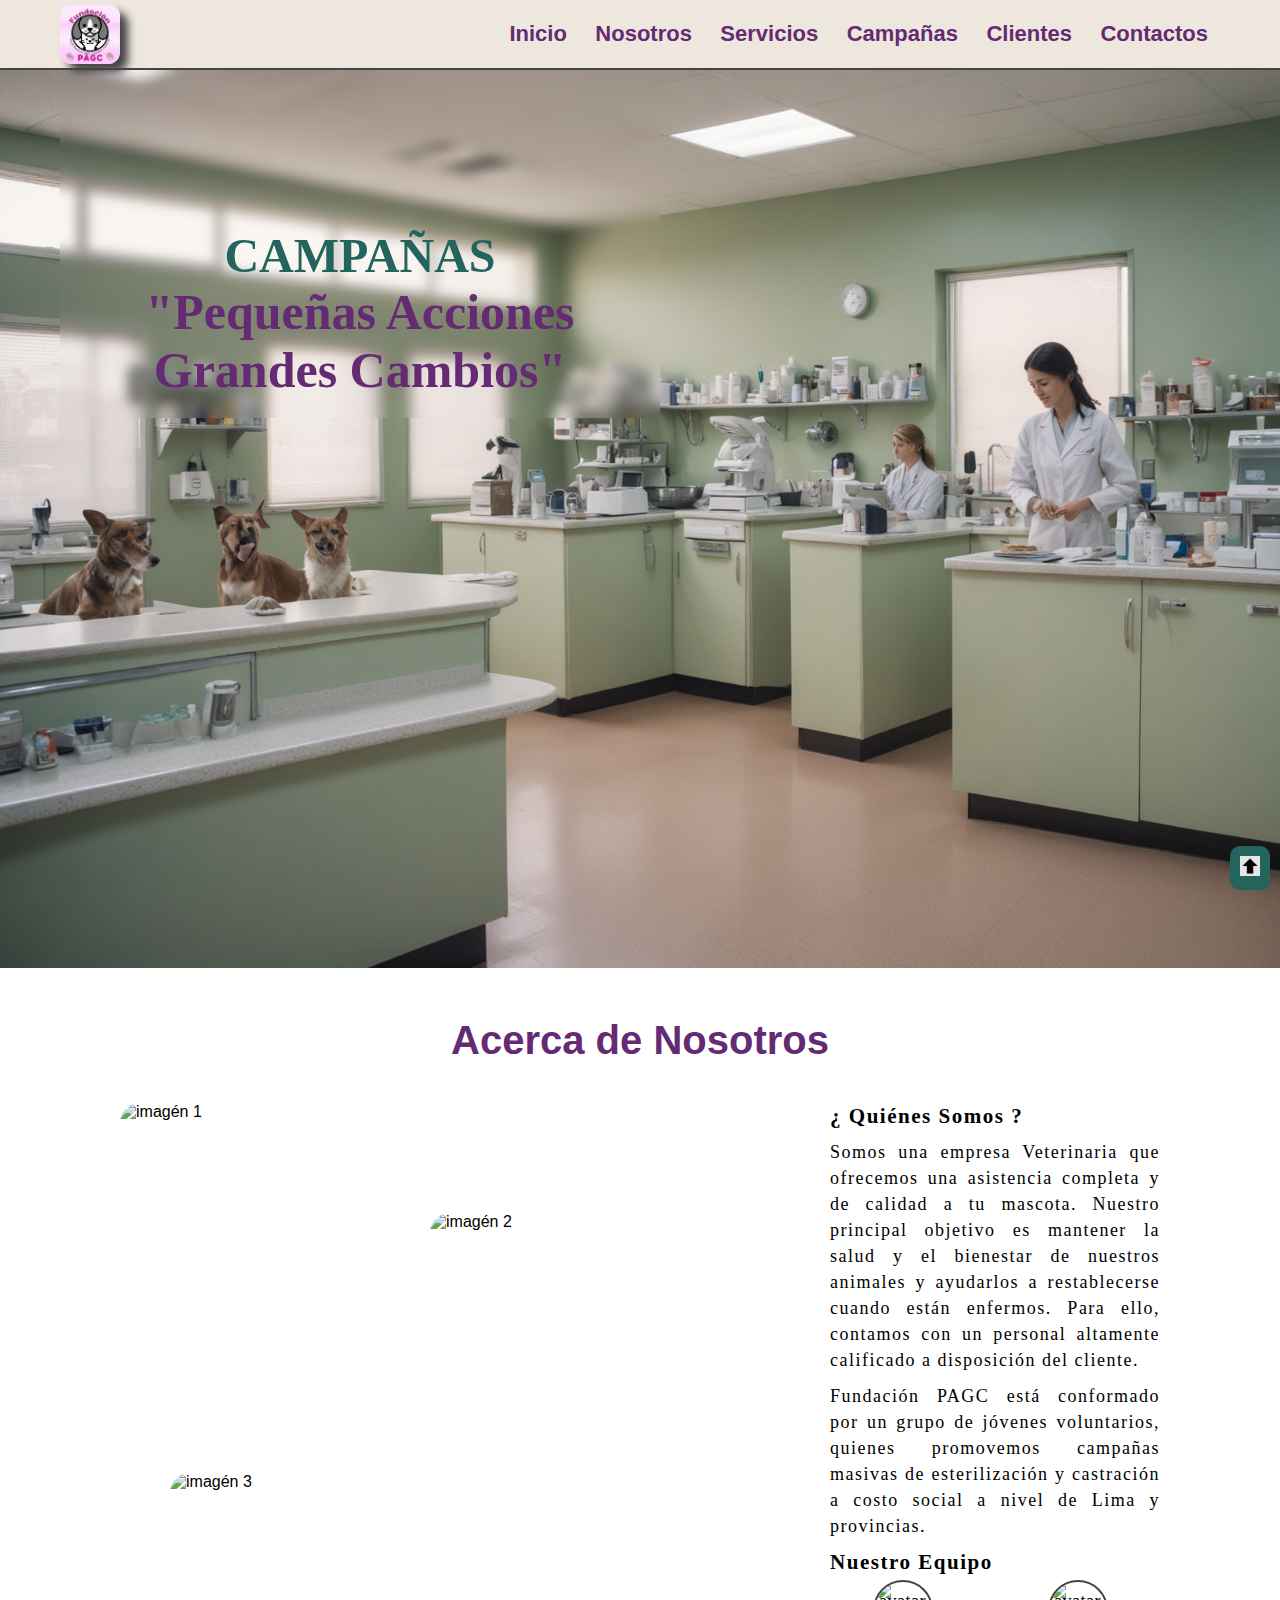
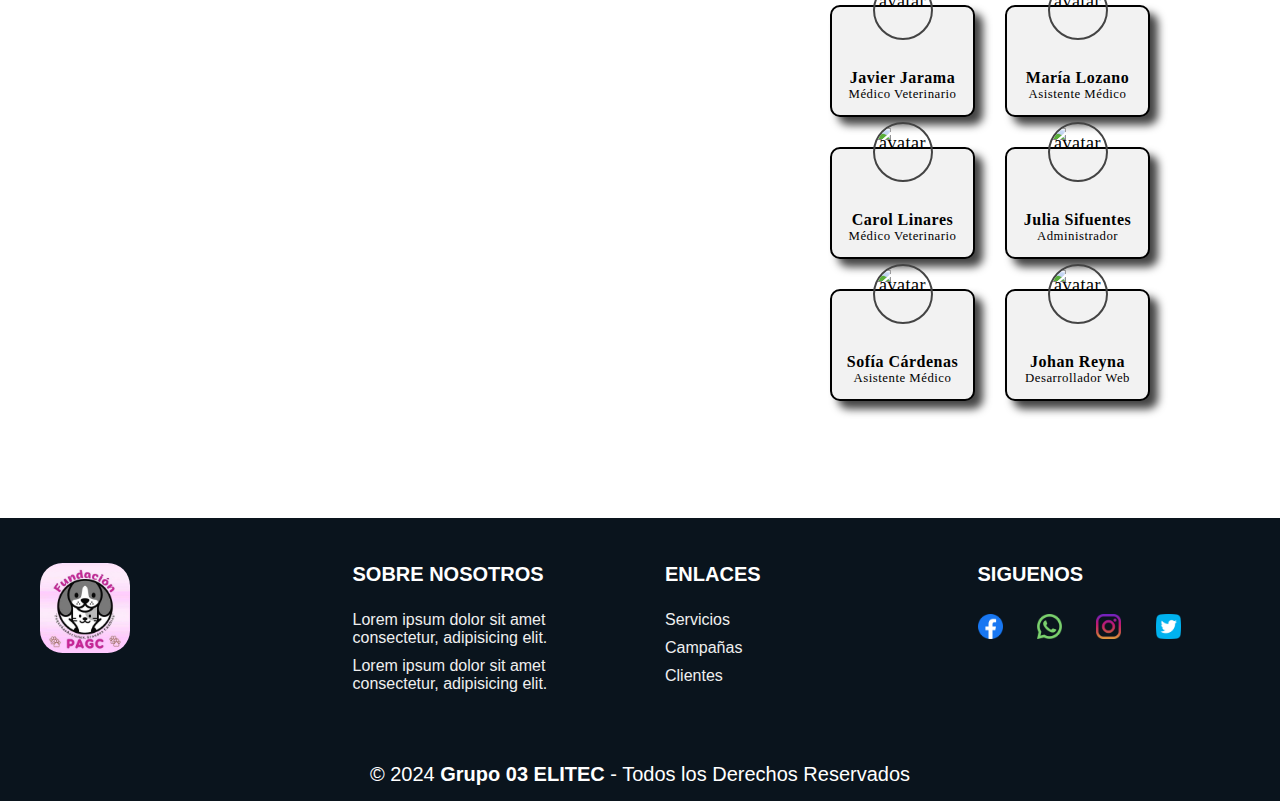
==== pages/campañas.html @ 524ab8da "adición de páginas y sonido" ====
<!DOCTYPE html>
<html lang="es">
<head>
    <meta charset="UTF-8">
    <meta name="viewport" content="width=device-width, initial-scale=1.0">
    <title>WebSite PAGC</title>
    <link rel="website icon" href="../img/logo.jpg" type="jpg">
    <link rel="stylesheet" href="../css/estilos.css">
</head>
<body class="background_Campanias">
    <!-- Header  -->
    <header>
        <!-- Barra de Navegación  -->
        <nav>
            <!-- Logo de la Empresa  -->
            <img class="logo" src="../img/logo.jpg" width="60px" height="60px" alt="Logo">
            <!-- Menú de Navegación  -->
            <div class="menuNavegación">
                <a href="../index.html" class="play-sound">Inicio</a>
                <a href="/pages/nosotros.html" class="play-sound">Nosotros</a>
                <a href="/pages/servicios.html" class="play-sound">Servicios</a>
                <a href="#" class="play-sound">Campañas</a>
                <a href="/pages/clientes.html" class="play-sound">Clientes</a>
                <a href="/pages/contactos.html" class="play-sound">Contactos</a>
            </div>
        </nav>
        <!-- Banner  -->
        <section class="textos_header">
            <h2>CAMPAÑAS</h2>
            <h1>"Pequeñas Acciones</h1>
            <h1>Grandes Cambios"</h1>
        </section>
    </header>
    <!-- Contenedor Principal  -->
    <main>
        <!-- Nosotros -->
        <section class="contenedorNosotros" id="nosotros">
            <h1 class="titulo">Acerca de Nosotros</h1>
            <div class="contenedor-nosotros">
                <div class="img">
                    <img src="img/img1.jpg" alt="imagén 1" class="img1">
                    <img src="img/img2.jpg" alt="imagén 2" class="img2">
                    <img src="img/img3.jpg" alt="imagén 3" class="img3">
                </div>
                <div class="contenido-textos">
                    <h3>¿ Quiénes Somos ?</h3>
                    <p>Somos una empresa Veterinaria que ofrecemos una asistencia completa y de calidad a tu mascota. 
                    Nuestro principal objetivo es mantener la salud y el bienestar de nuestros animales y ayudarlos a 
                    restablecerse cuando están enfermos. Para ello, contamos con un personal altamente calificado a 
                    disposición del cliente.</p>
                    <p>Fundación PAGC está conformado por un grupo de jóvenes voluntarios, quienes promovemos campañas 
                    masivas de esterilización y castración a costo social a nivel de Lima y provincias.</p>
                    <h3>Nuestro Equipo</h3>
                    <section class="card">
                        <div class="avatar">
                            <img src="img/eqp1.png" alt="avatar">
                            <h5>Javier Jarama</h5>
                            <p>Médico Veterinario</p>
                        </div>
                        <div class="avatar">
                            <img src="img/eqp2.png" alt="avatar">
                            <h5>María Lozano</h5>
                            <p>Asistente Médico</p>
                        </div>
                        <div class="avatar">
                            <img src="img/eqp3.png" alt="avatar" >
                            <h5>Carol Linares</h5>
                            <p>Médico Veterinario</p>
                        </div>
                        <div class="avatar">
                            <img src="img/eqp4.png" alt="avatar">
                            <h5>Julia Sifuentes</h5>
                            <p>Administrador</p>
                        </div>
                        <div class="avatar">
                            <img src="img/eqp5.png" alt="avatar">
                            <h5>Sofía Cárdenas</h5>
                            <p>Asistente Médico</p>
                        </div>
                        <div class="avatar">
                            <img src="img/eqp1.png" alt="avatar">
                            <h5>Johan Reyna</h5>
                            <p>Desarrollador Web</p>
                        </div>
                    </section>
                </div>
            </div>
        </section>

    </main>

    <!-- Botán Ir Arriba -->
    <a href="#" class="irArriba play-sound">
        <img src="../img/top.png" alt="">
    </a>

    <!-- Footer -->
    <footer class="footer">
        <div class="grupo-1">
            <div class="box">
                <figure>
                    <a href="#">
                        <img src="/img/logo.jpg" alt="logo">
                    </a>
                </figure>
            </div>
            <div class="box">
                <h2>SOBRE NOSOTROS</h2>
                <p>Lorem ipsum dolor sit amet consectetur, adipisicing elit.</p>
                <p>Lorem ipsum dolor sit amet consectetur, adipisicing elit.</p>
            </div>
            <div class="box">
                <h2>ENLACES</h2>
                <p>Servicios</p>
                <p>Campañas</p>
                <p>Clientes</p>
            </div>
            <div class="box">
                <h2>SIGUENOS</h2>
                <div class="redesSociales">
                    <a href="#"><img src="/img/facebook.png" alt="logo facebook"></a>
                    <a href="#"><img src="/img/whatsapp.png" alt="logo whatsapp"></a>
                    <a href="#"><img src="/img/instagram.png" alt=""></a>
                    <a href="#"><img src="/img/twitter.png" alt=""></a>
                </div>
            </div>
        </div>
        <div class="grupo-2">
            <small>&copy; 2024 <b>Grupo 03 ELITEC</b> - Todos los Derechos Reservados</small>
        </div>
    </footer>

    <!-- Sonido cuando se hace click -->
    <audio class="audio" src="/sound/Click.mp3" preload="auto"></audio>

    <script src="/js/script.js"></script>

</body>
</html>
---- css/estilos.css ----
/* Configuración Global de Colores */
:root {
    --colorBackground: #eee7dd;
    --colorMarca: #bc4e9c;
    --colorPrimario: #23655c ;
    --colorSecundario: #642a73;
    --colorTitulo: #642a73;
    --colorNegro: #000;
    --colorFooter:  #0a141d;
    --colorBlanco: #fff;
    --colorAcento: #f2f2f2;
    --colorBordes: #444;
}

/* Reseteo de Estilos */
* {
    margin: 0;
    padding: 0;
    box-sizing: border-box;
}

/* Comportamiento del scroll */
html {
 scroll-behavior: smooth;   
}

/* Fuente (Tipo de Letra ) de la WebSite */
body {
    font-family: Verdana, Geneva, Tahoma, sans-serif;
}

/* Clase Título para todos los H1 */
.titulo {
    color: var(--colorTitulo);
    font-size: 40px;
    text-align: center;
    margin: 40px 40px;
}

/* Clase Ir hacia arriba de la Página Principal */
.irArriba {
    position: fixed;
    bottom: 10px;
    right: 10px;
    background-color: var(--colorPrimario);
    padding: 10px;
    border-radius: 10px;
}

.irArriba > img {
    width: 20px;
}

/* Botón con estilo Neon */
.botonNeon {
    width: 150px;
    height: 60px;
    margin: 30px 130px;
    font-size: 15px;
    padding: 10px 20px;
    border: none;
    border-radius: 10px;
    background: var(--colorPrimario);
    box-shadow: 0 0 5px var(--colorPrimario),
                0 0 25px var(--colorPrimario);
    transition: all 0.4s ease;
    cursor: pointer;
    color: var(--colorBlanco);
}

.botonNeon:hover {
    box-shadow: 0 0 5px var(--colorPrimario),
                0 0 25px var(--colorPrimario),
                0 0 50px var(--colorPrimario),
                0 0 100px var(--colorPrimario),
                0 0 200px var(--colorPrimario);
    transition: 2S ease;
    font-size: 17px;
}

/* Botón con estilo Secundario */
.botonSecundario {
    width: 150px;
    height: 60px;
    margin: 30px 30px;
    font-size: 15px;
    padding: 10px 20px;
    border: 2px solid var(--colorSecundario);
    border-radius: 10px;
    background: var(--colorBlanco);
    box-shadow: 0 0 5px var(--colorSecundario),
                0 0 25px var(--colorSecundario);
    transition: all 0.4s ease;
    cursor: pointer;
    color: var(--colorSecundario);
}

.botonSecundario:hover {
    box-shadow: 0 0 5px var(--colorSecundario),
                0 0 25px var(--colorSecundario),
                0 0 50px var(--colorSecundario),
                0 0 100px var(--colorSecundario),
                0 0 200px var(--colorSecundario);
    transition: 2S ease;
    font-size: 17px;
}

/* Header */
header {
    width: 100%;
    height: 100vh;
    height: 100dvh;
    /* background: var(--colorBackground); */
    /* background: -webkit-linear-gradient(to right, hsla(340,95%,50%,0.179),hsl(317, 45%, 52%,0.179)), url(../img/portada.jpg);
    background: linear-gradient(to right, hsla(340,95%,50%,0.179),hsl(317, 45%, 52%,0.179)), url(../img/portada.jpg); */
    /* background: url(../img/portada.jpg) fixed; */
    /* background: transparent url(../img/portada.jpg);
    background-size: cover;
 */ }

.background_Inicio {
    height: 100vh;
    height: 100dvh;
    background: transparent url('../img/portada.jpg');
    background-size: cover;
    background-repeat: no-repeat;
}

.background_Nosotros {
    height: 100vh;
    height: 100dvh;
    background: transparent url('../img/portada_2.jpg');
    background-size: cover;
    background-repeat: no-repeat;
}

.background_Servicios {
    height: 100vh;
    height: 100dvh;
    background: transparent url('../img/portada_3.jpg');
    background-size: cover;
    background-repeat: no-repeat;
}

.background_Campanias {
    height: 100vh;
    height: 100dvh;
    background: transparent url('../img/portada_4.jpg');
    background-size: cover;
    background-repeat: no-repeat;
}

.background_Clientes {
    height: 100vh;
    height: 100dvh;
    background: transparent url('../img/portada_5.jpg');
    background-size: cover;
    background-repeat: no-repeat;
}

.background_Contactos {
    height: 100vh;
    height: 100dvh;
    background: transparent url('../img/portada_6.jpg');
    background-size: cover;
    background-repeat: no-repeat;
}

/* header > .headerInicio {
    background: transparent url(/img/portada.jpg);
    background-size: cover;
}

header > .headerNosotros {
    background: transparent url(/img/portada_2.jpg);
    background-size: cover;
 }
 */
header nav {
    display: flex;
    margin-top: -68px;
    background: var(--colorBackground);
    width: 100%;
    height: 70px;
    align-items: center;
    justify-content: space-between;
    padding: 0 60px 0 0;
    position: fixed;
    z-index: 100;
    border-bottom: 2px solid var(--colorBordes);
}

header nav .logo {
    margin-left: 60px;
    border-radius: 20%;
    box-shadow: 8px 8px 8px var(--colorBordes);
    cursor: pointer;
    transition: all 500ms ease;
}

header nav .logo:hover {
    transform: scale(1.1);
}

header nav .menuNavegación {
    justify-content: center;
    align-items: center;
}

header nav .menuNavegación > a {
    color: var(--colorSecundario);
    font-weight: bold;
    text-decoration: none;
    font-size: 22px;
    margin: 12px;
}

header nav .menuNavegación > a:hover {
    text-decoration: underline;
    transition: 1S ease;
    color: var(--colorPrimario);
}

header .textos_header {
    position: relative;
    display: flex;
    flex-direction: column;
    height: 350px;
    width: 600px;
    margin-top: 68px;
    margin-left: 60px;
    padding: 160px 10px;
    text-align: center;
    backdrop-filter: blur(6px);
    border: none;
    animation: EntrarDesdeIzquierda 1.5s ease;
}

@keyframes EntrarDesdeIzquierda{
    from {
        transform: translateX(-200%);
    }
    to {
        transform: translateX(0);
    }
}

header .textos_header h1 {
    font-family: Verdana;
    font-size: 50px;
    color:var(--colorSecundario);
    font-weight: bold;
}

header .textos_header h2 {
    font-family: Geneva;
    font-size: 48px;
    color: var(--colorPrimario);
    font-weight: bold;
}

header .textos_header .botones {
    display: flex;
    position: absolute;
    margin-top: 200px;
    margin-left: -85px;
}

/* Nosotros - Acerca de Nosotros */
main .contenedorNosotros {
    padding: 10px 120px;
    width: auto;
    height: 1150px;
    margin: auto;
    background: var(--colorBlanco);   
}

.contenedor-nosotros {
    display: flex;
    height: 100%;
    justify-content: space-evenly;
    gap: 50px;
}

.contenedor-nosotros img {
    display: flex;
    height: 100%;
}

.contenedor-nosotros .img .img1 {
    width: 600px;
    height: 600px;
    border-radius: 20px;
    object-fit: cover;
}

.contenedor-nosotros .img .img2 {
    width: 350px;
    height: 410px;
    margin-top: -490px;
    margin-left: 310px;
    border-radius: 20px;
    object-fit: cover;
}

.contenedor-nosotros .img .img3 {
    width: 550px;
    height: 280px;
    margin-top: -150px;
    margin-left: 50px;
    border-radius: 20px;
    object-fit: cover;
}

.contenido-textos {
    font-family: Tahoma;
    font-size: 18px;
    text-align: justify;
    letter-spacing: 1.5px;
    line-height: 26px;
}

.contenido-textos p {
    margin: 10px 0px 10px 0;
}

.contenido-textos li{
    margin-left: 22px;
    margin-top: 10px;
}

/* Nosotros - Nuestro Equipo de Trabajo */
main .contenedorEquipo {
    padding: 10px 120px;
    width: auto;
    height: 840px;
    margin: auto;
    background: var(--colorBackground);   
}

.contenedor-equipo {
    display: flex;
    height: 100%;
    justify-content: space-evenly;
    gap: 50px;
}

.contenedor-equipo img {
    display: flex;
    height: 100%;
}

.contenedor-equipo .img .img1 {
    width: 600px;
    height: 600px;
    border-radius: 20px;
    object-fit: cover;
}

.contenedor-equipo .img .img2 {
    width: 350px;
    height: 410px;
    margin-top: -490px;
    margin-left: 310px;
    border-radius: 20px;
    object-fit: cover;
}

.contenedor-equipo .img .img3 {
    width: 550px;
    height: 280px;
    margin-top: -150px;
    margin-left: 50px;
    border-radius: 20px;
    object-fit: cover;
}
.contenido-textos .card {
    display: flex;
    margin-top: 30px;
    align-content: center;
    flex-wrap: wrap;
    gap: 30px; 
}

.contenido-textos .card .avatar {
    background-color: var(--colorAcento);
    justify-items: center;
    justify-content: center;
    text-align: center;
    width: 145px;
    border: 2px solid;
    border-radius: 10px;
    box-shadow: 8px 8px 8px var(--colorBordes);
    padding: 8px;
    letter-spacing: 0.5px;
    line-height: 6px;
}

.contenido-textos .card .avatar h5 {
    font-size: 1rem;
    text-wrap: nowrap;  
}

.contenido-textos .card .avatar p {
    font-size: 0.8rem;  
}

.contenido-textos .card .avatar img {
    position: relative;
    object-fit: cover;
    top: -35px;
    width: 60px;
    height: 60px;
    border-radius: 100%;
    border: 2px solid var(--colorBordes);
}

/* Servicios */
main .contenedorServicios {
    padding: 0 150px;
    width: auto;
    height: 100vh;
    margin: auto;
    background: var(--colorAcento);
}

/* Clientes */
main .contenedorClientes {
    padding: 0 150px;
    width: auto;
    height: auto;
    margin: auto;
    background: var(--colorBlanco);
}

.galeriaClientes {
    display: flex;
    justify-content: space-evenly;
    flex-wrap: wrap;
}

.imagenClientes {
    width: 24%;
    height: 200px;
    margin-bottom: 20px;
    overflow: hidden;
    position: relative;
    cursor: pointer;
    box-shadow: 0 0 6px 0 rgba(0, 0, 0, 0.5);
}

.imagenClientes > img {
    width: 100%;
    height: 100%;
    object-fit: cover;
    display: block;
    transition: all 500ms ease-out;
}

.imagenClientes > img:hover {
    transform: scale(1.3);
}

/* Contáctos */
main .contenedorContáctos {
    padding: 0 150px;
    width: auto;
    height: 100vh;
    margin: auto;
    background: var(--colorAcento);
    
}

/* Footer */
footer {
    width: 100%;
    background: var(--colorFooter);
}

footer .grupo-1 {
    width: auto;
    max-width: 1200px;
    margin: auto;
    display: grid;
    grid-template-columns: repeat(4, 1fr);
    grid-gap: 50px;
    padding: 45px 0px;   
}

footer .grupo-1 .box figure {
    width: 100px;
    height: 100px;
    justify-content: center;
    align-items: center;
}

footer .grupo-1 .box figure img {
    width: 90px;
    border-radius: 25%;
}

footer .grupo-1 .box h2 {
    color: var(--colorBlanco);
    margin-bottom: 25px;
    font-size: 20px;
}

footer .grupo-1 .box p {
    color: #efefef;
    margin-bottom: 10px;
}

footer .grupo-1 .box .redesSociales a {
    display: inline;
    flex-direction: row;
    text-decoration: none;
    width: 45px;
    height: 45px;
    line-height: 45px;
    color: var(--colorBlanco);
    margin-right: 30px;
}

footer .grupo-1 .box .redesSociales a img {
    width: 25px;
    height: 25px;
}

footer .grupo-2 {
    padding: 15px 10px;
    text-align: center;
    color: var(--colorBlanco);
}

footer .grupo-2 small {
    font-size: 20px;
}
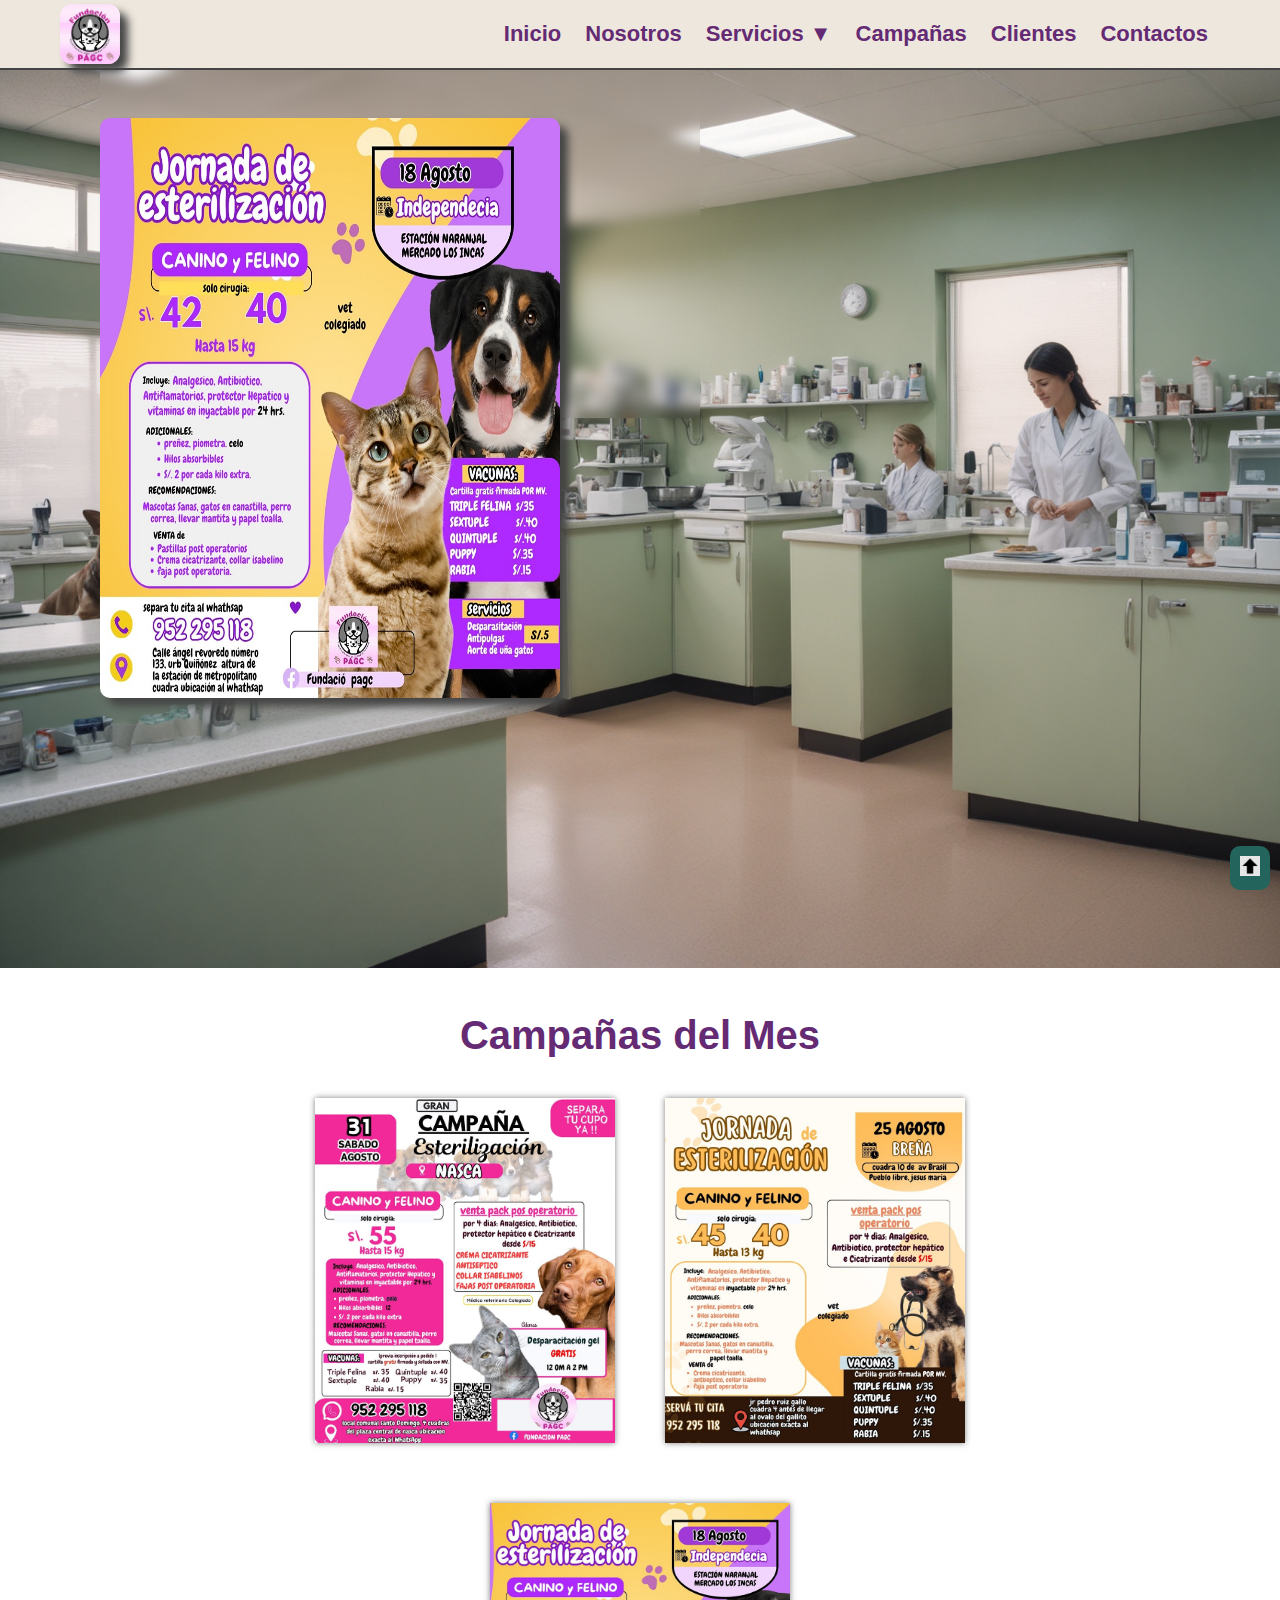
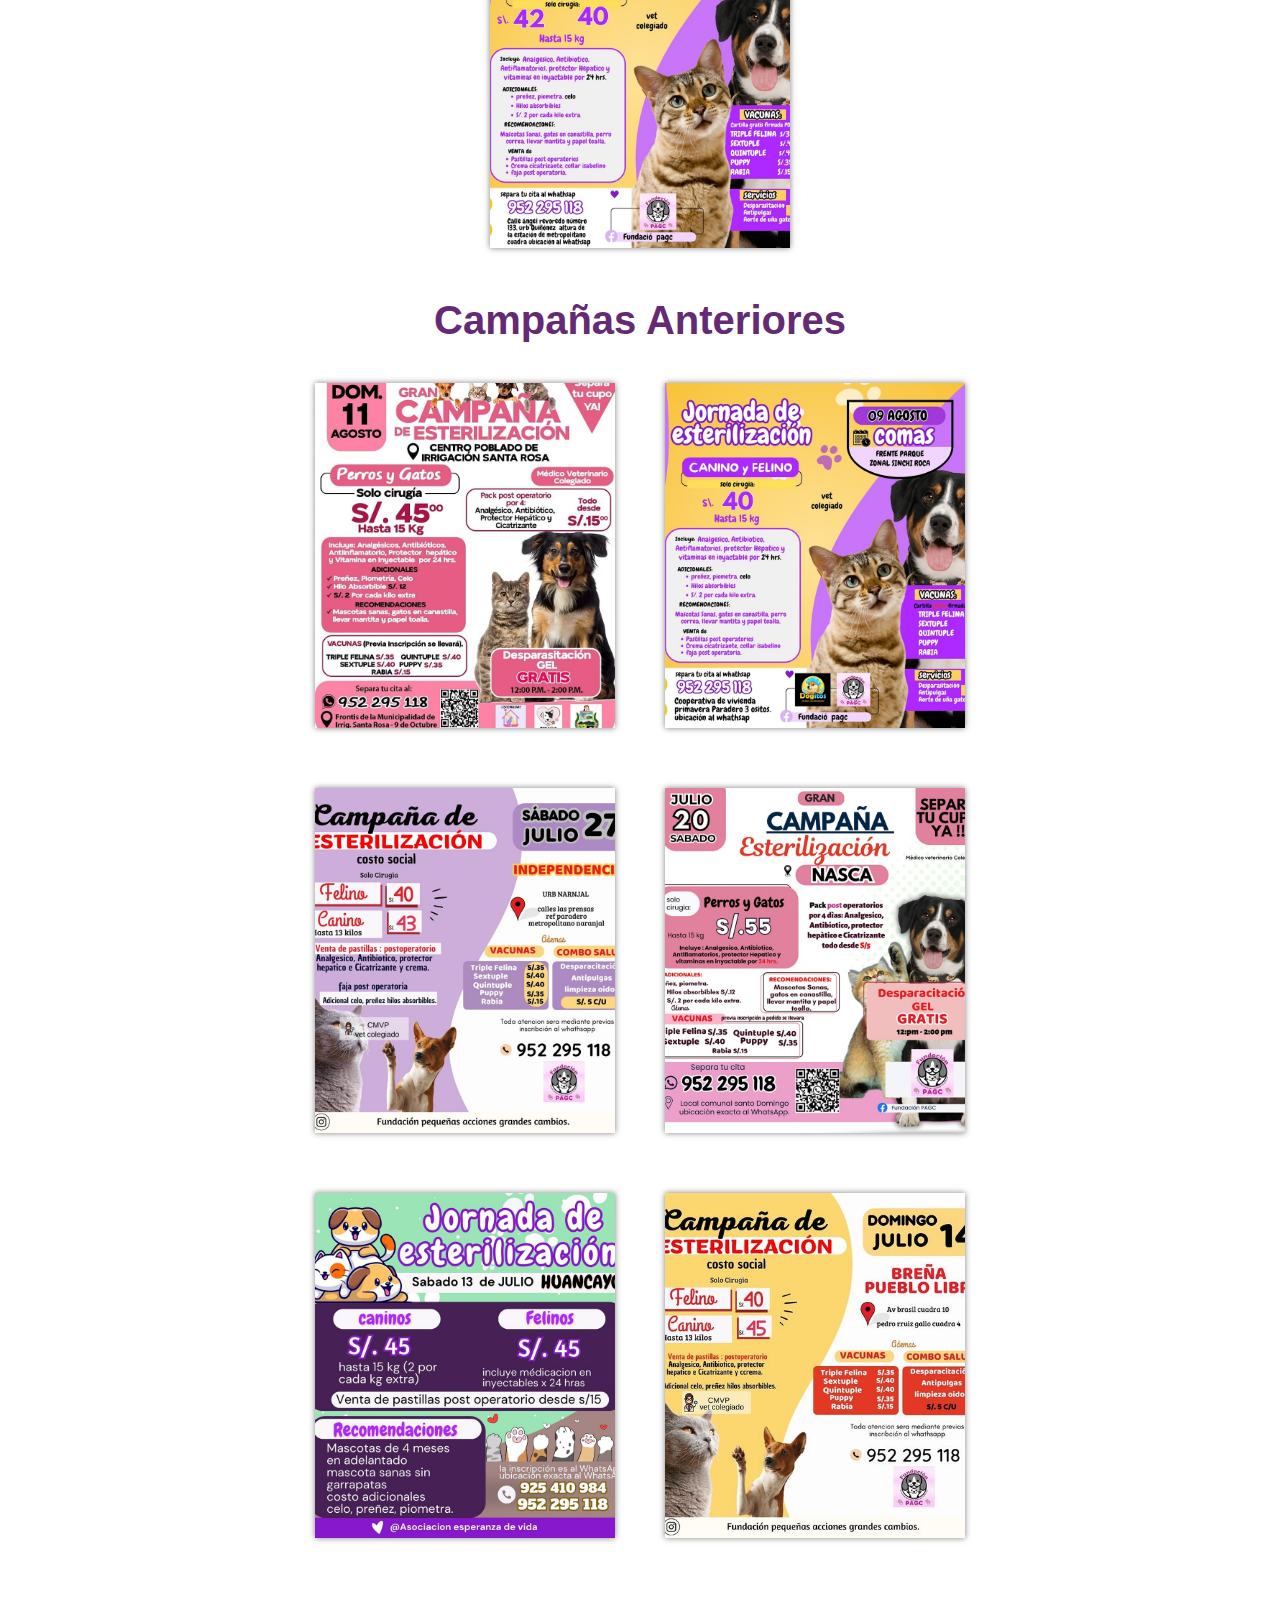
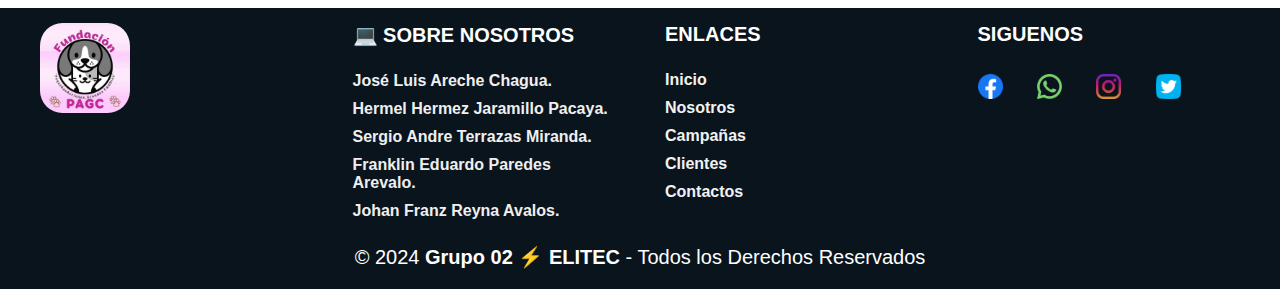
==== commit 092c6eef: "add campañas y comtactos" ====
--- a/pages/campañas.html
+++ b/pages/campañas.html
@@ -6,8 +6,9 @@
     <title>WebSite PAGC</title>
     <link rel="website icon" href="../img/logo.jpg" type="jpg">
     <link rel="stylesheet" href="../css/estilos.css">
+    <link rel="stylesheet" href="/css/campañas.css">
 </head>
-<body class="background_Campanias">
+<body class="bg bg__Campanias">
     <!-- Header  -->
     <header>
         <!-- Barra de Navegación  -->
@@ -16,77 +17,70 @@
             <img class="logo" src="../img/logo.jpg" width="60px" height="60px" alt="Logo">
             <!-- Menú de Navegación  -->
             <div class="menuNavegación">
-                <a href="../index.html" class="play-sound">Inicio</a>
+                <a href="/index.html" class="play-sound">Inicio</a>
                 <a href="/pages/nosotros.html" class="play-sound">Nosotros</a>
-                <a href="/pages/servicios.html" class="play-sound">Servicios</a>
+                <div class="submenu-container">
+                    <a href="/pages/servicios.html" class="play-sound">Servicios ▼</a>
+                    <div class="submenu">
+                        <a href="#" class="play-sound">Visitas a Domicilio</a>
+                        <hr>
+                        <a href="#" class="play-sound">Cirugía Veterinaria Esterilización</a>
+                        <a href="#" class="play-sound">Cirugía Veterinaria Castración</a>
+                        <hr>
+                        <a href="#" class="play-sound">Análisis Clínico</a>
+                        <hr>
+                        <a href="#" class="play-sound">Medicina General</a>
+                        <a href="#" class="play-sound">Medicina Preventiva</a>
+                    </div>
+                </div>
                 <a href="#" class="play-sound">Campañas</a>
                 <a href="/pages/clientes.html" class="play-sound">Clientes</a>
                 <a href="/pages/contactos.html" class="play-sound">Contactos</a>
             </div>
         </nav>
         <!-- Banner  -->
-        <section class="textos_header">
-            <h2>CAMPAÑAS</h2>
-            <h1>"Pequeñas Acciones</h1>
-            <h1>Grandes Cambios"</h1>
+        <section class="img_header">
+            <img src="/img/camp_actual_03.jpg" alt="">
         </section>
     </header>
     <!-- Contenedor Principal  -->
     <main>
-        <!-- Nosotros -->
-        <section class="contenedorNosotros" id="nosotros">
-            <h1 class="titulo">Acerca de Nosotros</h1>
-            <div class="contenedor-nosotros">
-                <div class="img">
-                    <img src="img/img1.jpg" alt="imagén 1" class="img1">
-                    <img src="img/img2.jpg" alt="imagén 2" class="img2">
-                    <img src="img/img3.jpg" alt="imagén 3" class="img3">
+        <!-- Campañas -->
+        <section class="contenedor_campañas">
+            <h2 class="titulo">Campañas del Mes</h2>
+            <div class="campañas">
+                <div class="imgActuales">
+                    <img src="/img/camp_actual_01.jpg" alt="">
                 </div>
-                <div class="contenido-textos">
-                    <h3>¿ Quiénes Somos ?</h3>
-                    <p>Somos una empresa Veterinaria que ofrecemos una asistencia completa y de calidad a tu mascota. 
-                    Nuestro principal objetivo es mantener la salud y el bienestar de nuestros animales y ayudarlos a 
-                    restablecerse cuando están enfermos. Para ello, contamos con un personal altamente calificado a 
-                    disposición del cliente.</p>
-                    <p>Fundación PAGC está conformado por un grupo de jóvenes voluntarios, quienes promovemos campañas 
-                    masivas de esterilización y castración a costo social a nivel de Lima y provincias.</p>
-                    <h3>Nuestro Equipo</h3>
-                    <section class="card">
-                        <div class="avatar">
-                            <img src="img/eqp1.png" alt="avatar">
-                            <h5>Javier Jarama</h5>
-                            <p>Médico Veterinario</p>
-                        </div>
-                        <div class="avatar">
-                            <img src="img/eqp2.png" alt="avatar">
-                            <h5>María Lozano</h5>
-                            <p>Asistente Médico</p>
-                        </div>
-                        <div class="avatar">
-                            <img src="img/eqp3.png" alt="avatar" >
-                            <h5>Carol Linares</h5>
-                            <p>Médico Veterinario</p>
-                        </div>
-                        <div class="avatar">
-                            <img src="img/eqp4.png" alt="avatar">
-                            <h5>Julia Sifuentes</h5>
-                            <p>Administrador</p>
-                        </div>
-                        <div class="avatar">
-                            <img src="img/eqp5.png" alt="avatar">
-                            <h5>Sofía Cárdenas</h5>
-                            <p>Asistente Médico</p>
-                        </div>
-                        <div class="avatar">
-                            <img src="img/eqp1.png" alt="avatar">
-                            <h5>Johan Reyna</h5>
-                            <p>Desarrollador Web</p>
-                        </div>
-                    </section>
+                <div class="imgActuales">
+                    <img src="/img/camp_actual_02.jpg" alt="">
+                </div>
+                <div class="imgActuales">
+                    <img src="/img/camp_actual_03.jpg" alt="">
+                </div>
+            </div>
+            <h2 class="titulo">Campañas Anteriores</h2>
+            <div class="campañas">
+                <div class="imgActuales">
+                    <img src="/img/camp_anterior_01.jpg" alt="">
+                </div>
+                <div class="imgActuales">
+                    <img src="/img/camp_anterior_02.jpg" alt="">
+                </div>
+                <div class="imgActuales">
+                    <img src="/img/camp_anterior_03.jpg" alt="">
+                </div>
+                <div class="imgActuales">
+                    <img src="/img/camp_anterior_04.jpg" alt="">
+                </div>
+                <div class="imgActuales">
+                    <img src="/img/camp_anterior_05.jpg" alt="">
+                </div>
+                <div class="imgActuales">
+                    <img src="/img/camp_anterior_06.jpg" alt="">
                 </div>
             </div>
         </section>
-
     </main>
 
     <!-- Botán Ir Arriba -->
@@ -105,15 +99,20 @@
                 </figure>
             </div>
             <div class="box">
-                <h2>SOBRE NOSOTROS</h2>
-                <p>Lorem ipsum dolor sit amet consectetur, adipisicing elit.</p>
-                <p>Lorem ipsum dolor sit amet consectetur, adipisicing elit.</p>
+                <h2>💻 SOBRE NOSOTROS</h2>
+                <p>José Luis Areche Chagua.</p>
+                <p>Hermel Hermez Jaramillo Pacaya.</p>
+                <p>Sergio Andre Terrazas Miranda.</p>
+                <p>Franklin Eduardo Paredes Arevalo.</p>
+                <p>Johan Franz Reyna Avalos.</p>
             </div>
             <div class="box">
                 <h2>ENLACES</h2>
-                <p>Servicios</p>
-                <p>Campañas</p>
-                <p>Clientes</p>
+                <p><a href="/index.html">Inicio</a></p>
+                <p><a href="/pages/nosotros.html">Nosotros</a></p>
+                <p><a href="#">Campañas</a></p>
+                <p><a href="/pages/clientes.html">Clientes</a></p>
+                <p><a href="/pages/contactos.html">Contactos</a></p>
             </div>
             <div class="box">
                 <h2>SIGUENOS</h2>
@@ -126,7 +125,7 @@
             </div>
         </div>
         <div class="grupo-2">
-            <small>&copy; 2024 <b>Grupo 03 ELITEC</b> - Todos los Derechos Reservados</small>
+            <small>&copy; 2024 <b>Grupo 02 ⚡ ELITEC</b> - Todos los Derechos Reservados</small>
         </div>
     </footer>
 
--- a/css/estilos.css
+++ b/css/estilos.css
@@ -1,4 +1,4 @@
-/* Configuración Global de Colores */
+/* Configuración de Colores */
 :root {
     --colorBackground: #eee7dd;
     --colorMarca: #bc4e9c;
@@ -10,6 +10,7 @@
     --colorBlanco: #fff;
     --colorAcento: #f2f2f2;
     --colorBordes: #444;
+    --colorError: #c70039;
 }
 
 /* Reseteo de Estilos */
@@ -34,7 +35,7 @@
     color: var(--colorTitulo);
     font-size: 40px;
     text-align: center;
-    margin: 40px 40px;
+    margin: 40px 0px;
 }
 
 /* Clase Ir hacia arriba de la Página Principal */
@@ -118,64 +119,42 @@
     background-size: cover;
  */ }
 
-.background_Inicio {
+ /* Background de las Páginas */
+ .bg {
     height: 100vh;
     height: 100dvh;
-    background: transparent url('../img/portada.jpg');
-    background-size: cover;
-    background-repeat: no-repeat;
-}
-
-.background_Nosotros {
-    height: 100vh;
-    height: 100dvh;
-    background: transparent url('../img/portada_2.jpg');
-    background-size: cover;
-    background-repeat: no-repeat;
-}
-
-.background_Servicios {
-    height: 100vh;
-    height: 100dvh;
-    background: transparent url('../img/portada_3.jpg');
-    background-size: cover;
-    background-repeat: no-repeat;
-}
-
-.background_Campanias {
-    height: 100vh;
-    height: 100dvh;
-    background: transparent url('../img/portada_4.jpg');
-    background-size: cover;
-    background-repeat: no-repeat;
-}
-
-.background_Clientes {
-    height: 100vh;
-    height: 100dvh;
-    background: transparent url('../img/portada_5.jpg');
-    background-size: cover;
-    background-repeat: no-repeat;
-}
-
-.background_Contactos {
-    height: 100vh;
-    height: 100dvh;
-    background: transparent url('../img/portada_6.jpg');
-    background-size: cover;
-    background-repeat: no-repeat;
-}
-
-/* header > .headerInicio {
-    background: transparent url(/img/portada.jpg);
-    background-size: cover;
-}
-
-header > .headerNosotros {
-    background: transparent url(/img/portada_2.jpg);
-    background-size: cover;
+
+    &.bg__Inicio {
+        background: transparent url('../img/portada.jpg') no-repeat;
+        background-size: cover;
+    }
+
+    &.bg__Nosotros {
+        background: transparent url('../img/portada_2.jpg') no-repeat;
+        background-size: cover;
+    }
+
+    &.bg__Servicios {
+        background: transparent url('../img/portada_3.jpg') no-repeat;
+        background-size: cover;
+    }
+
+    &.bg__Campanias {
+        background: transparent url('../img/portada_4.jpg') no-repeat;
+        background-size: cover;
+    }
+
+    &.bg__Clientes {
+        background: transparent url('../img/portada_5.jpg') no-repeat;
+        background-size: cover;
+    }
+
+    &.bg__Contactos {
+        background: transparent url('../img/portada_6.jpg') no-repeat;
+        background-size: cover;
+    }
  }
- */
+
 header nav {
     display: flex;
     margin-top: -68px;
@@ -203,6 +182,7 @@
 }
 
 header nav .menuNavegación {
+    display: flex;
     justify-content: center;
     align-items: center;
 }
@@ -219,6 +199,51 @@
     text-decoration: underline;
     transition: 1S ease;
     color: var(--colorPrimario);
+}
+
+/* Contenedor del submenú */
+header nav .menuNavegación .submenu-container {
+    position: relative;
+    color: var(--colorSecundario);
+    font-weight: bold;
+    text-decoration: none;
+    font-size: 22px;
+    margin: 12px;
+    position: relative;
+}
+
+header nav .menuNavegación .submenu-container > a {
+    color: var(--colorSecundario);
+    text-decoration: none;
+}
+
+header nav .menuNavegación .submenu-container .submenu {
+    display: none;
+    position: absolute;
+    top: 100%;
+    left: 0;
+    background-color: var(--colorSecundario);
+    box-shadow: 0 4px 8px rgba(0, 0, 0, 0.1);
+    z-index: 1000;
+}
+
+header nav .menuNavegación .submenu-container .submenu > a {
+    display: block;
+    padding: 10px 20px;
+    color: var(--colorBlanco);
+    text-decoration: none;
+    white-space: nowrap;
+    transition: 1S ease;
+}
+
+header nav .menuNavegación .submenu-container .submenu > a:hover {
+    color: var(--colorNegro);
+    text-decoration: none;
+}
+
+/* Mostrar submenú al pasar el mouse */
+header nav .menuNavegación .submenu-container:hover .submenu {
+    display: block;
 }
 
 header .textos_header {
@@ -266,209 +291,13 @@
     margin-left: -85px;
 }
 
-/* Nosotros - Acerca de Nosotros */
-main .contenedorNosotros {
-    padding: 10px 120px;
-    width: auto;
-    height: 1150px;
-    margin: auto;
-    background: var(--colorBlanco);   
-}
-
-.contenedor-nosotros {
-    display: flex;
-    height: 100%;
-    justify-content: space-evenly;
-    gap: 50px;
-}
-
-.contenedor-nosotros img {
-    display: flex;
-    height: 100%;
-}
-
-.contenedor-nosotros .img .img1 {
-    width: 600px;
-    height: 600px;
-    border-radius: 20px;
-    object-fit: cover;
-}
-
-.contenedor-nosotros .img .img2 {
-    width: 350px;
-    height: 410px;
-    margin-top: -490px;
-    margin-left: 310px;
-    border-radius: 20px;
-    object-fit: cover;
-}
-
-.contenedor-nosotros .img .img3 {
-    width: 550px;
-    height: 280px;
-    margin-top: -150px;
-    margin-left: 50px;
-    border-radius: 20px;
-    object-fit: cover;
-}
-
-.contenido-textos {
-    font-family: Tahoma;
-    font-size: 18px;
-    text-align: justify;
-    letter-spacing: 1.5px;
-    line-height: 26px;
-}
-
-.contenido-textos p {
-    margin: 10px 0px 10px 0;
-}
-
-.contenido-textos li{
-    margin-left: 22px;
-    margin-top: 10px;
-}
-
-/* Nosotros - Nuestro Equipo de Trabajo */
-main .contenedorEquipo {
-    padding: 10px 120px;
-    width: auto;
-    height: 840px;
-    margin: auto;
-    background: var(--colorBackground);   
-}
-
-.contenedor-equipo {
-    display: flex;
-    height: 100%;
-    justify-content: space-evenly;
-    gap: 50px;
-}
-
-.contenedor-equipo img {
-    display: flex;
-    height: 100%;
-}
-
-.contenedor-equipo .img .img1 {
-    width: 600px;
-    height: 600px;
-    border-radius: 20px;
-    object-fit: cover;
-}
-
-.contenedor-equipo .img .img2 {
-    width: 350px;
-    height: 410px;
-    margin-top: -490px;
-    margin-left: 310px;
-    border-radius: 20px;
-    object-fit: cover;
-}
-
-.contenedor-equipo .img .img3 {
-    width: 550px;
-    height: 280px;
-    margin-top: -150px;
-    margin-left: 50px;
-    border-radius: 20px;
-    object-fit: cover;
-}
-.contenido-textos .card {
-    display: flex;
-    margin-top: 30px;
-    align-content: center;
-    flex-wrap: wrap;
-    gap: 30px; 
-}
-
-.contenido-textos .card .avatar {
-    background-color: var(--colorAcento);
-    justify-items: center;
-    justify-content: center;
-    text-align: center;
-    width: 145px;
-    border: 2px solid;
-    border-radius: 10px;
-    box-shadow: 8px 8px 8px var(--colorBordes);
-    padding: 8px;
-    letter-spacing: 0.5px;
-    line-height: 6px;
-}
-
-.contenido-textos .card .avatar h5 {
-    font-size: 1rem;
-    text-wrap: nowrap;  
-}
-
-.contenido-textos .card .avatar p {
-    font-size: 0.8rem;  
-}
-
-.contenido-textos .card .avatar img {
-    position: relative;
-    object-fit: cover;
-    top: -35px;
-    width: 60px;
-    height: 60px;
-    border-radius: 100%;
-    border: 2px solid var(--colorBordes);
-}
-
-/* Servicios */
+/* Página Servicios */
 main .contenedorServicios {
     padding: 0 150px;
     width: auto;
     height: 100vh;
     margin: auto;
     background: var(--colorAcento);
-}
-
-/* Clientes */
-main .contenedorClientes {
-    padding: 0 150px;
-    width: auto;
-    height: auto;
-    margin: auto;
-    background: var(--colorBlanco);
-}
-
-.galeriaClientes {
-    display: flex;
-    justify-content: space-evenly;
-    flex-wrap: wrap;
-}
-
-.imagenClientes {
-    width: 24%;
-    height: 200px;
-    margin-bottom: 20px;
-    overflow: hidden;
-    position: relative;
-    cursor: pointer;
-    box-shadow: 0 0 6px 0 rgba(0, 0, 0, 0.5);
-}
-
-.imagenClientes > img {
-    width: 100%;
-    height: 100%;
-    object-fit: cover;
-    display: block;
-    transition: all 500ms ease-out;
-}
-
-.imagenClientes > img:hover {
-    transform: scale(1.3);
-}
-
-/* Contáctos */
-main .contenedorContáctos {
-    padding: 0 150px;
-    width: auto;
-    height: 100vh;
-    margin: auto;
-    background: var(--colorAcento);
-    
 }
 
 /* Footer */
@@ -484,7 +313,7 @@
     display: grid;
     grid-template-columns: repeat(4, 1fr);
     grid-gap: 50px;
-    padding: 45px 0px;   
+    padding: 15px 0px;   
 }
 
 footer .grupo-1 .box figure {
@@ -508,6 +337,14 @@
 footer .grupo-1 .box p {
     color: #efefef;
     margin-bottom: 10px;
+    font-size: 16px;
+    font-weight: bold;
+
+    &> a {
+        color: var(--colorAcento);
+        text-decoration: none;
+    }
+    
 }
 
 footer .grupo-1 .box .redesSociales a {
@@ -527,11 +364,34 @@
 }
 
 footer .grupo-2 {
-    padding: 15px 10px;
+    padding: 0 10px;
+    padding-bottom: 20px;
     text-align: center;
     color: var(--colorBlanco);
 }
 
 footer .grupo-2 small {
     font-size: 20px;
+}
+
+/* Diseño Responsive - Para PCs */
+@media screen and ( max-width: 900px) {
+    footer .grupo-1 {
+        grid-template-columns: 1fr;       
+    }
+    
+    footer .grupo-2 {
+        display: flex;
+        flex-wrap: wrap;       
+    }
+}
+
+/* Diseño Responsive - Para Tablets */
+@media screen and ( max-width: 700px) {
+    
+}
+
+/* Diseño Responsive - Para Móviles */
+@media screen and ( max-width: 600px) {
+    
 }--- a/css/campañas.css
+++ b/css/campañas.css
@@ -0,0 +1,75 @@
+.img_header {
+    position: relative;
+    height: 350px;
+    width: 600px;
+    margin-top: 68px;
+    margin-left: 100px;
+    padding: 50px 0;
+    backdrop-filter: blur(6px);
+    border: none;
+    animation: EntrarDesdeIzquierda 1.5s ease;
+
+    & img {
+        width: 460px;
+        height: 580px;
+        border-radius: 10px;
+        box-shadow: 8px 8px 8px var(--colorBordes);
+        display: block;
+        animation: ilustracionAnimada ease-in 1s infinite alternate;
+    }
+}
+
+@keyframes ilustracionAnimada {
+    0% {
+        transform: scale(1);
+    } 100% {
+        transform: scale(1.04);
+    }
+}
+
+@keyframes EntrarDesdeIzquierda{
+    from {
+        transform: translateX(-200%);
+    }
+    to {
+        transform: translateX(0);
+    }
+}
+
+main .contenedor_campañas {
+    padding: 5px 250px;
+    padding-bottom: 60px;
+    width: 100%;
+    height: 100%;
+    margin: 0 auto;
+    background: var(--colorBlanco);
+
+     /* Area Campañas */    
+    & .campañas {
+        display: flex;
+        justify-content: center;
+        align-items: center;
+        flex-wrap: wrap;
+        gap: 50px;
+        flex: 1 1 300px;
+        
+        & .imgActuales {
+            margin-bottom: 10px;
+            overflow: hidden;
+            cursor: pointer;
+            box-shadow: 0 0 6px 0 rgba(0, 0, 0, 0.5);
+    
+            & > img {
+                width: 300px;
+                height: 345px;
+                object-fit: cover;
+                display: block;
+                transition: all 500ms ease-out;
+            }
+    
+            & > img:hover {
+                transform: scale(1.1);
+            }
+        }            
+    }
+}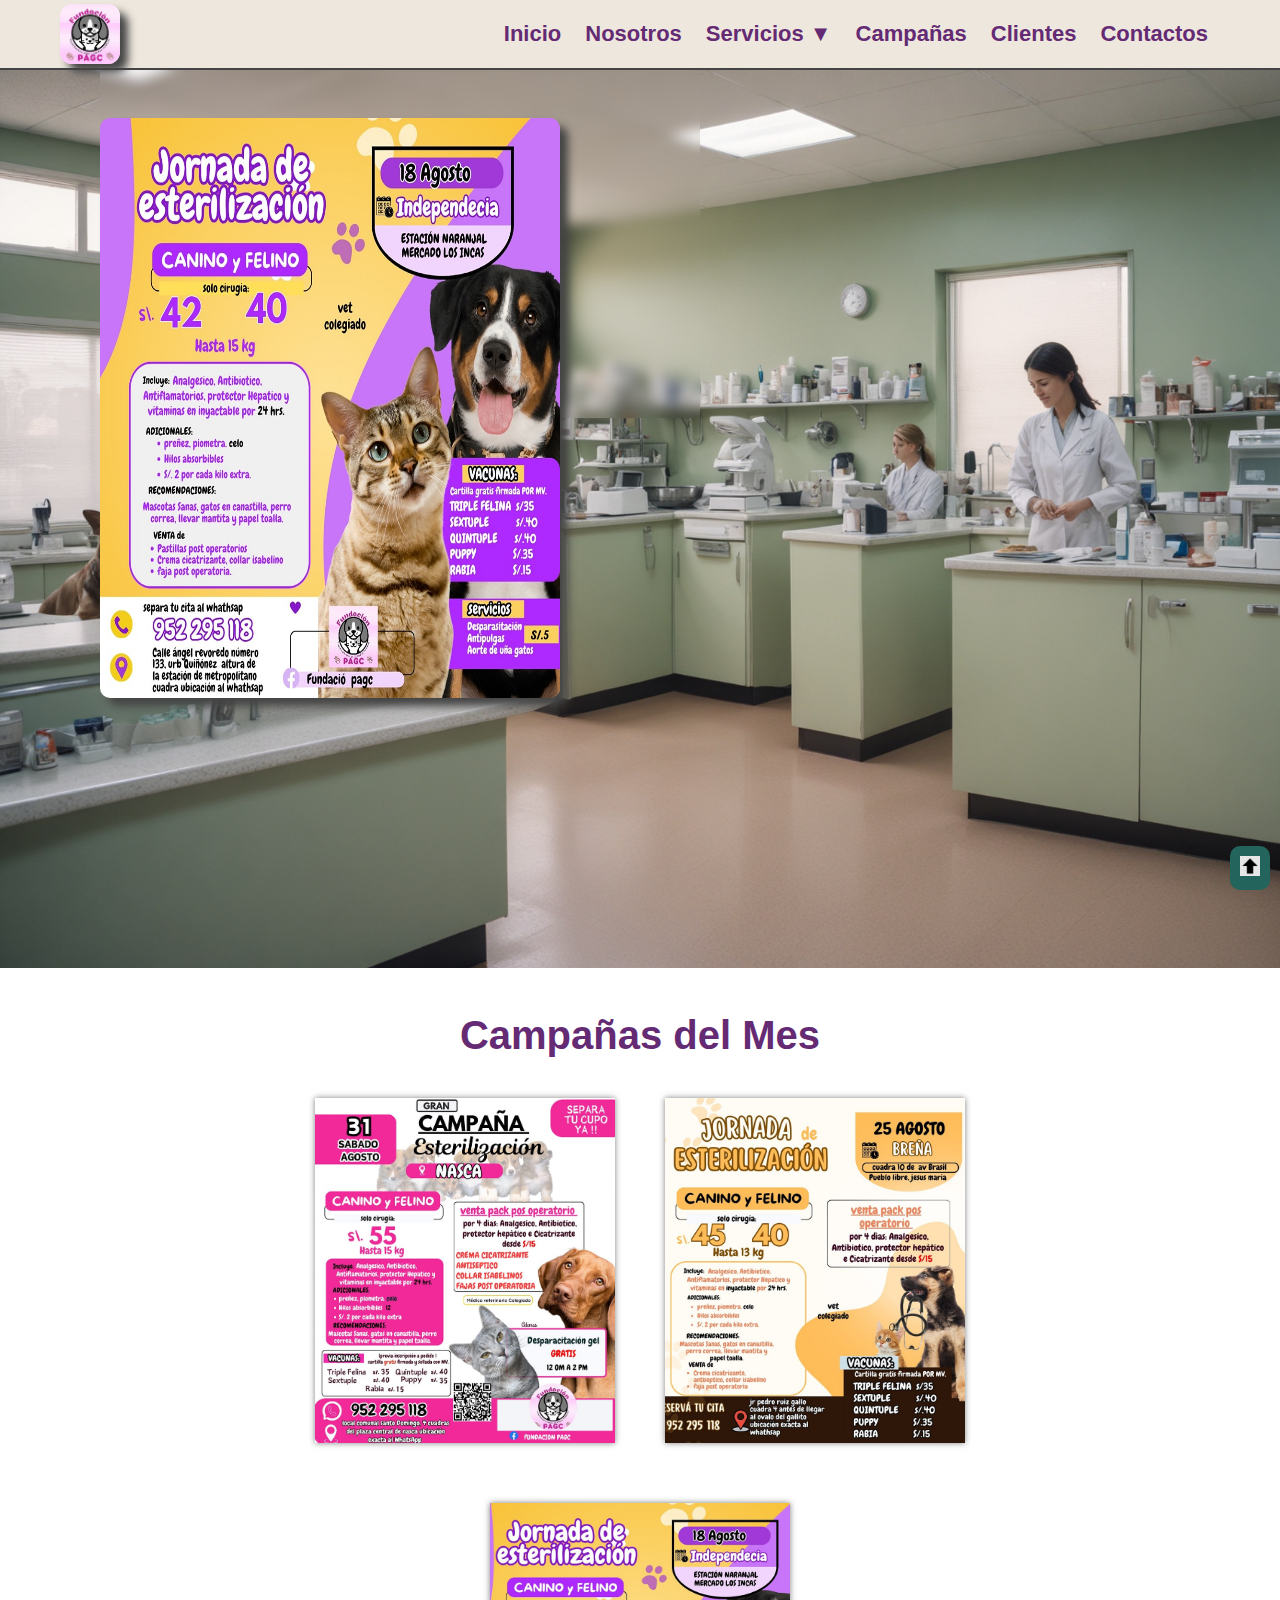
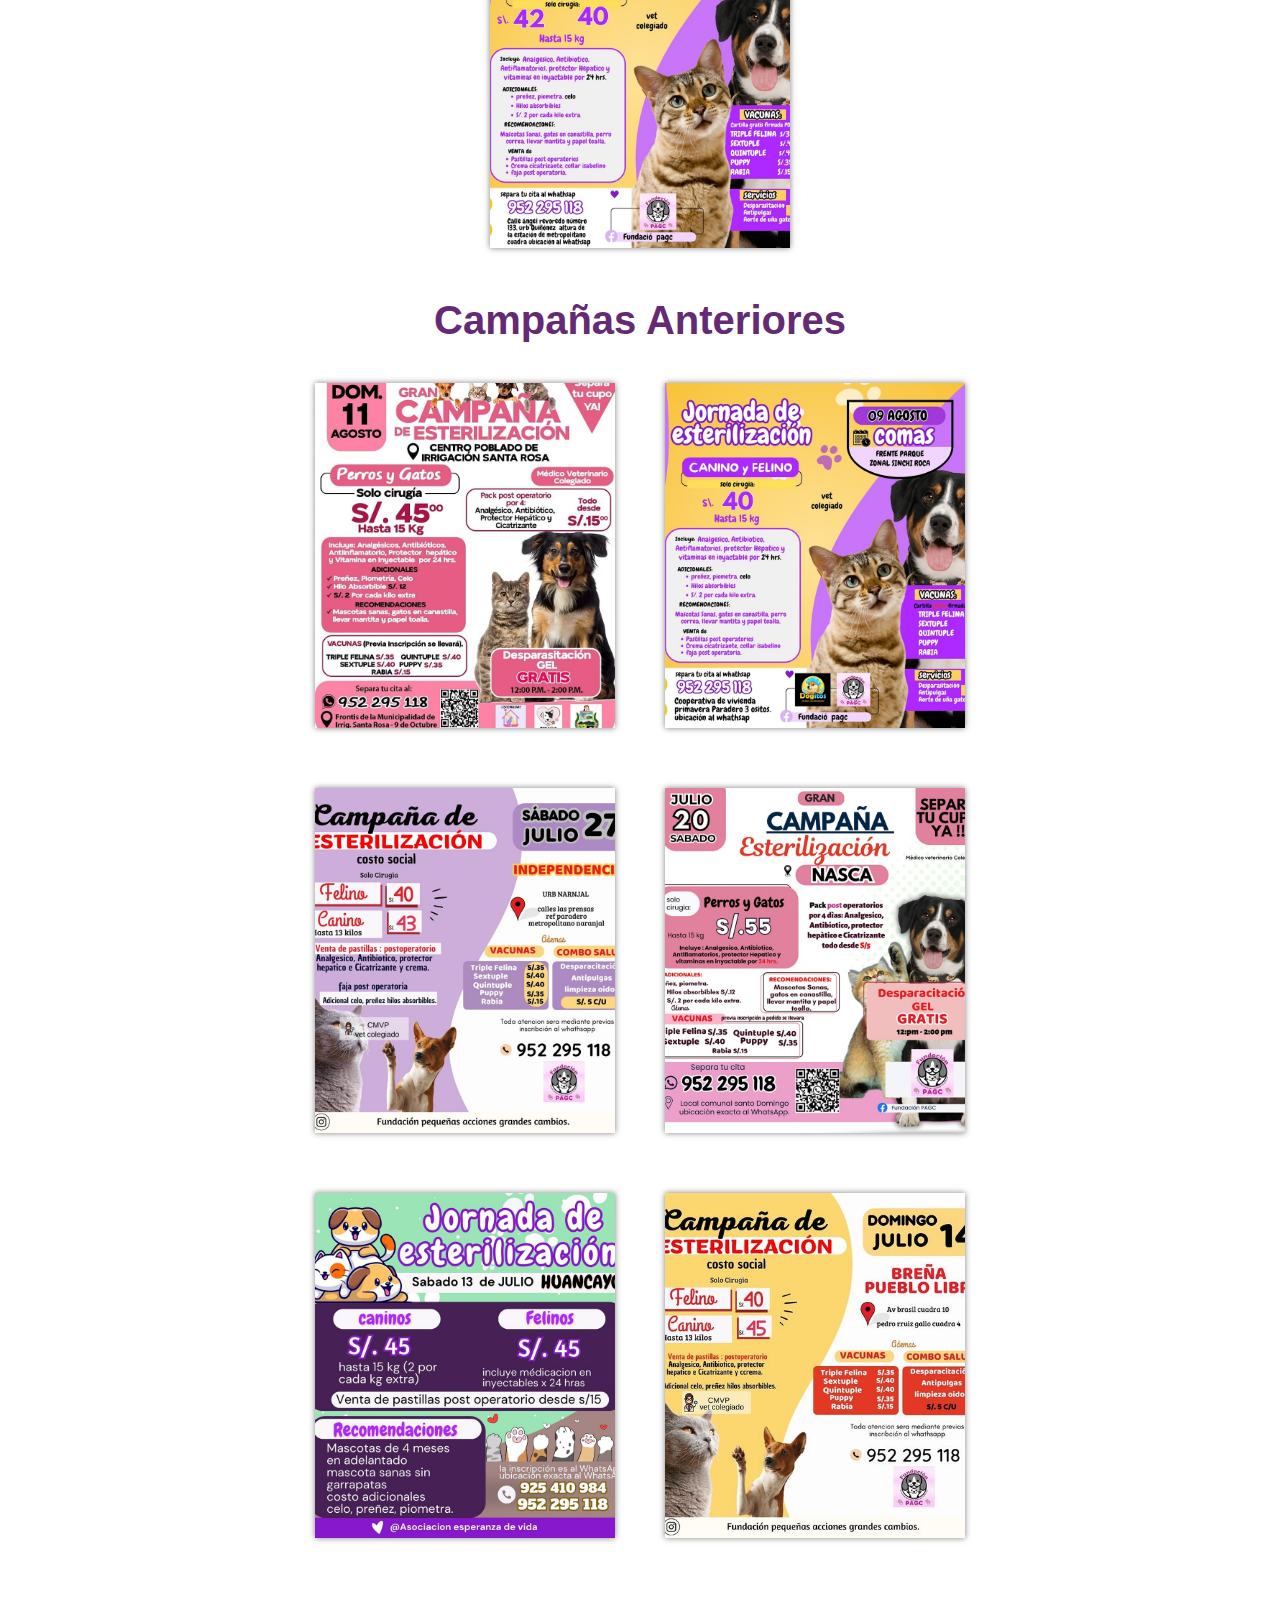
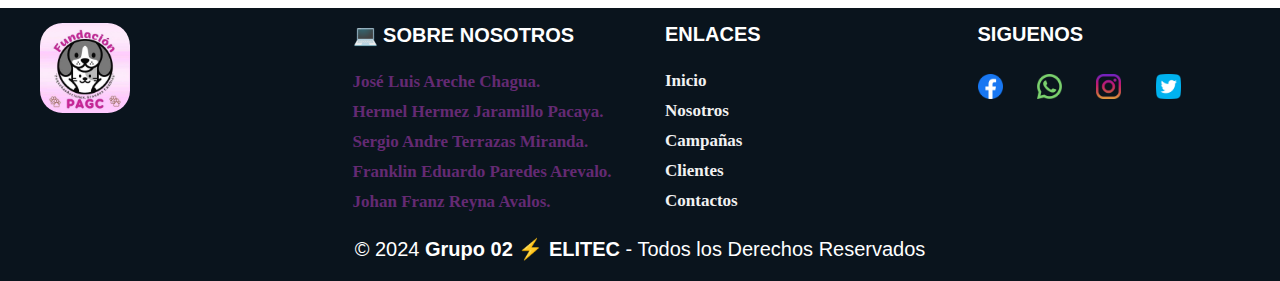
==== commit ea66b26d: "update paginas" ====
--- a/pages/campañas.html
+++ b/pages/campañas.html
@@ -24,13 +24,13 @@
                     <div class="submenu">
                         <a href="#" class="play-sound">Visitas a Domicilio</a>
                         <hr>
-                        <a href="#" class="play-sound">Cirugía Veterinaria Esterilización</a>
+                        <a href="/pages/sub-servicios/esterilizacion.html" class="play-sound">Cirugía Veterinaria Esterilización</a>
                         <a href="#" class="play-sound">Cirugía Veterinaria Castración</a>
                         <hr>
-                        <a href="#" class="play-sound">Análisis Clínico</a>
+                        <a href="/pages/sub-servicios/analisisClinico.html" class="play-sound">Análisis Clínico</a>
                         <hr>
-                        <a href="#" class="play-sound">Medicina General</a>
-                        <a href="#" class="play-sound">Medicina Preventiva</a>
+                        <a href="/pages/sub-servicios/medicinaGeneral.html" class="play-sound">Medicina General</a>
+                        <a href="/pages/sub-servicios/medicinaPreventiva.html" class="play-sound">Medicina Preventiva</a>
                     </div>
                 </div>
                 <a href="#" class="play-sound">Campañas</a>
--- a/css/estilos.css
+++ b/css/estilos.css
@@ -288,7 +288,7 @@
     display: flex;
     position: absolute;
     margin-top: 200px;
-    margin-left: -85px;
+    margin-left: 85px;
 }
 
 /* Página Servicios */
@@ -335,9 +335,10 @@
 }
 
 footer .grupo-1 .box p {
-    color: #efefef;
+    font-family: segoe;
+    color: var(--colorTitulo);
     margin-bottom: 10px;
-    font-size: 16px;
+    font-size: 17px;
     font-weight: bold;
 
     &> a {
--- a/css/campañas.css
+++ b/css/campañas.css
@@ -64,11 +64,12 @@
                 height: 345px;
                 object-fit: cover;
                 display: block;
-                transition: all 500ms ease-out;
+                transition: 400ms;
             }
     
             & > img:hover {
-                transform: scale(1.1);
+                filter: grayscale(1);
+                transform: scale(1.03);
             }
         }            
     }
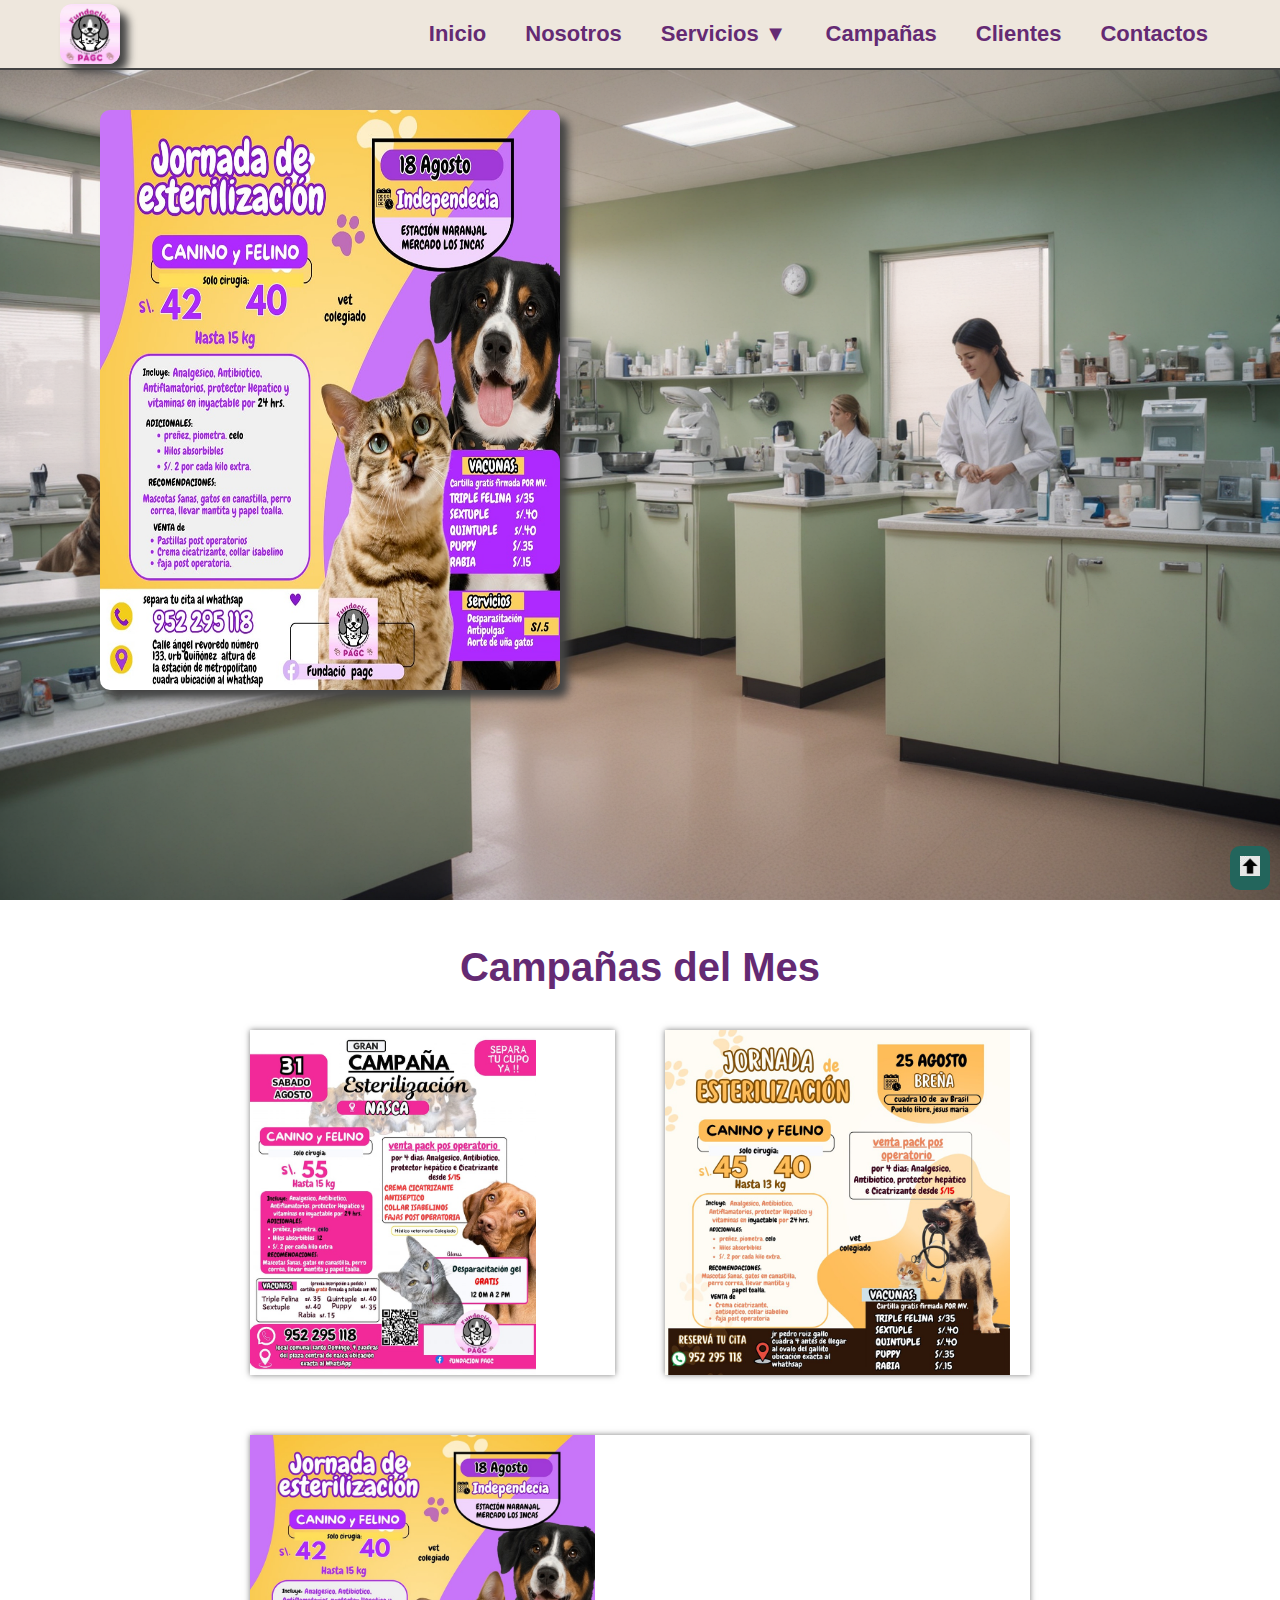
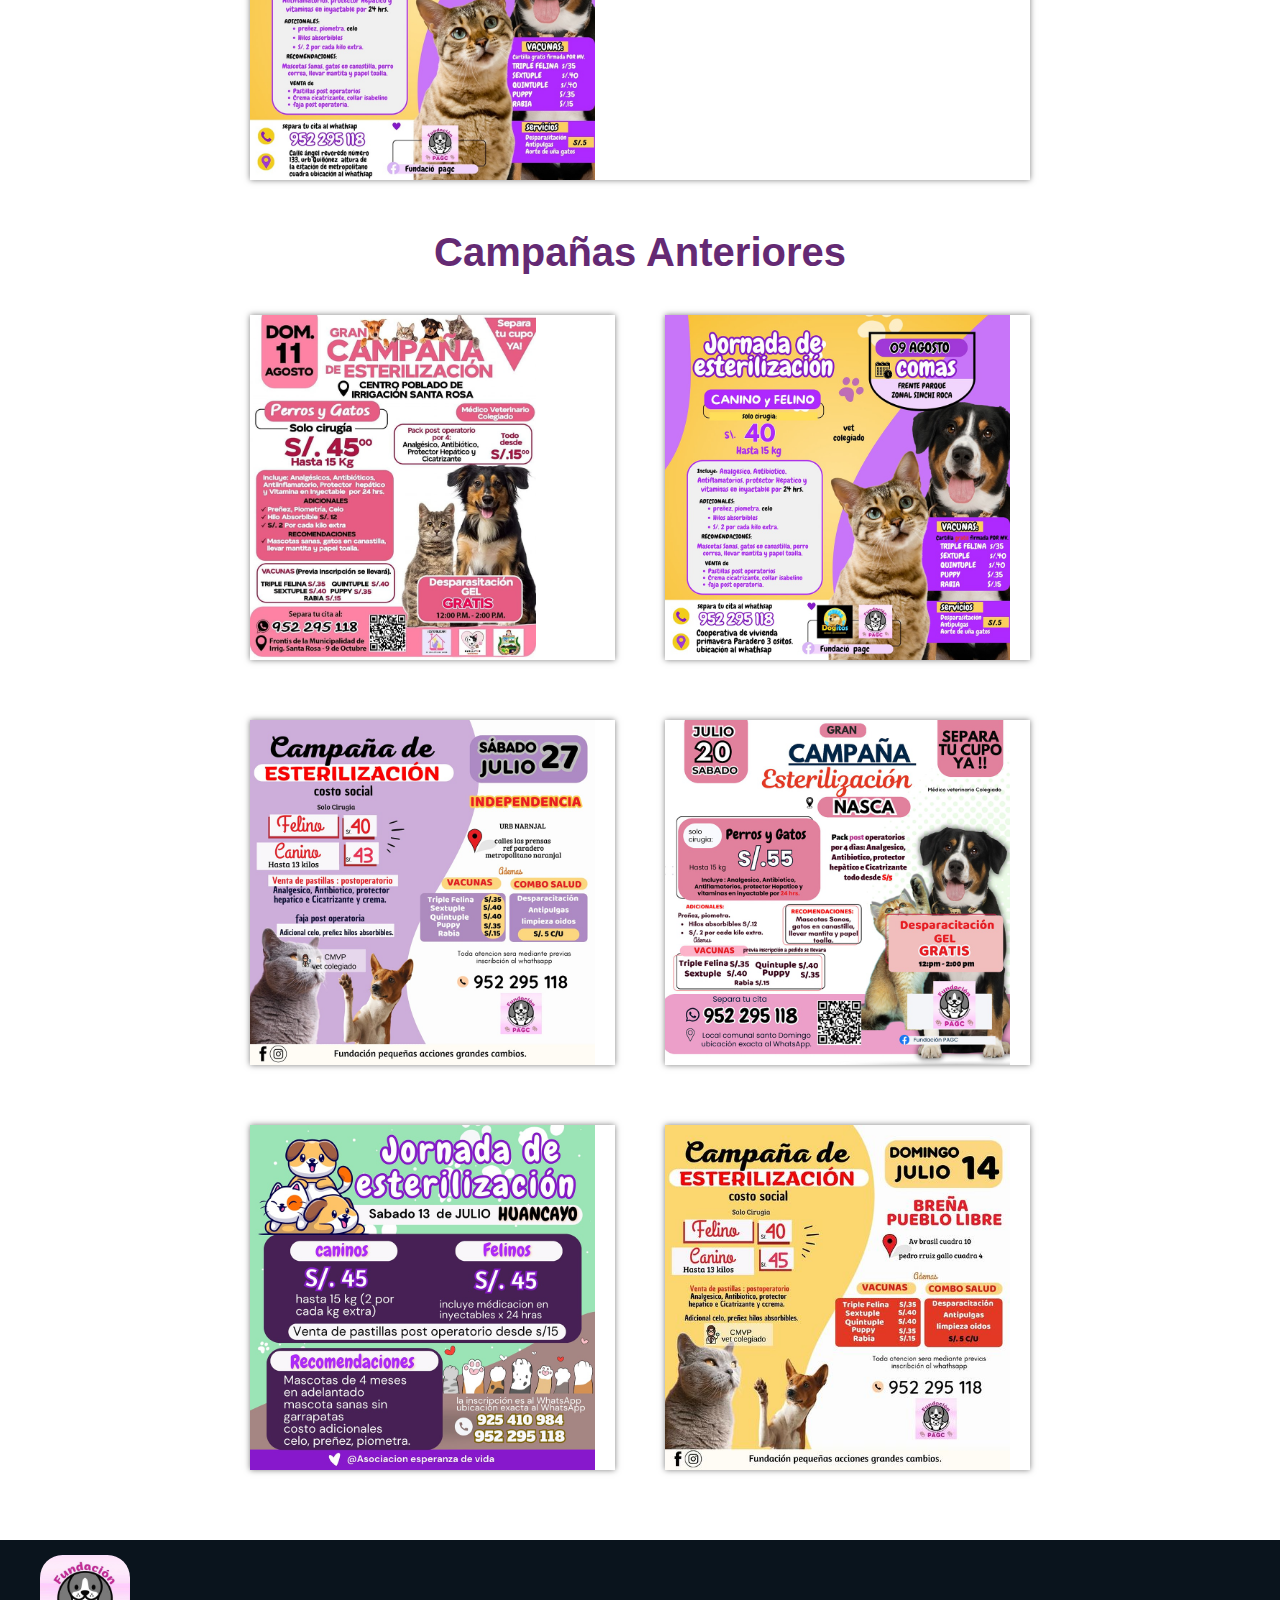
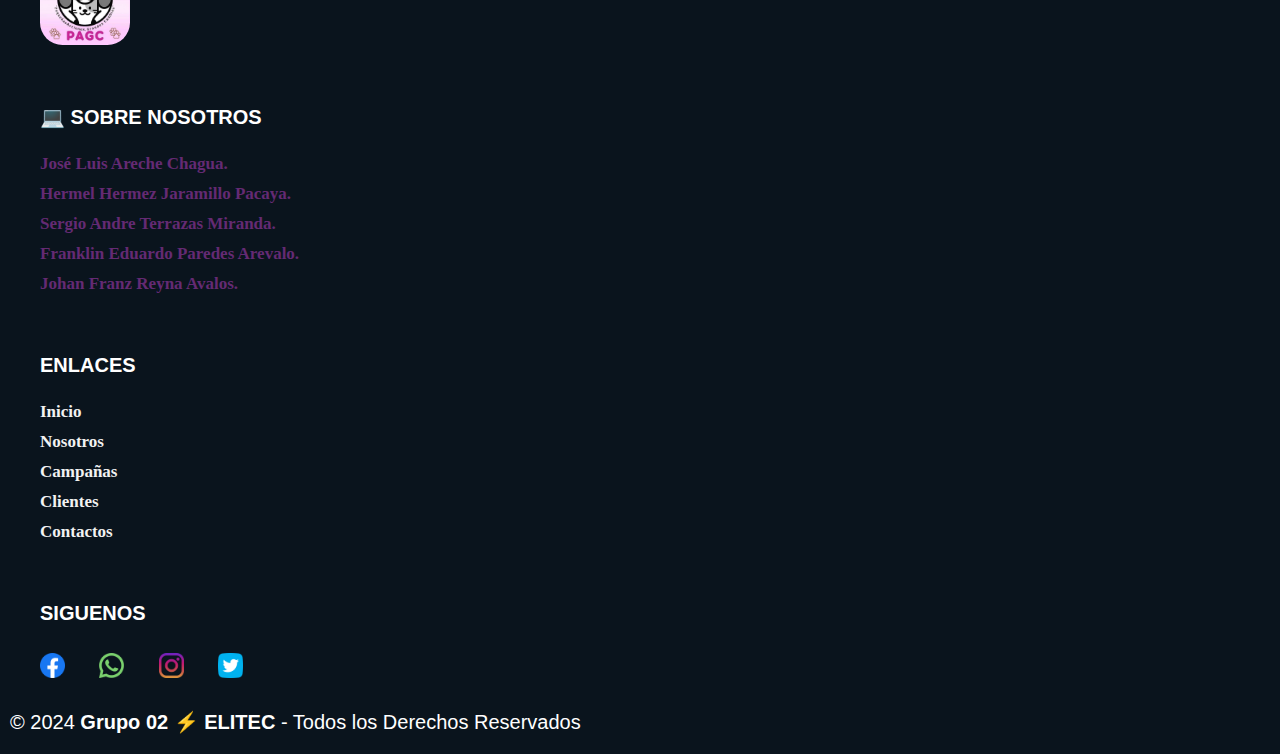
==== commit 42518b9c: "add páginas castración y visitas" ====
--- a/pages/campañas.html
+++ b/pages/campañas.html
@@ -13,6 +13,12 @@
     <header>
         <!-- Barra de Navegación  -->
         <nav>
+            <!-- Icono del menú hamburguesa -->
+            <div class="menu-icon" onclick="toggleMenu(this)">
+                <div class="bar1"></div>
+                <div class="bar2"></div>
+                <div class="bar3"></div>
+            </div>
             <!-- Logo de la Empresa  -->
             <img class="logo" src="../img/logo.jpg" width="60px" height="60px" alt="Logo">
             <!-- Menú de Navegación  -->
@@ -20,12 +26,12 @@
                 <a href="/index.html" class="play-sound">Inicio</a>
                 <a href="/pages/nosotros.html" class="play-sound">Nosotros</a>
                 <div class="submenu-container">
-                    <a href="/pages/servicios.html" class="play-sound">Servicios ▼</a>
+                    <a href="#" class="play-sound">Servicios ▼</a>
                     <div class="submenu">
-                        <a href="#" class="play-sound">Visitas a Domicilio</a>
+                        <a href="/pages/sub-servicios/visitas.html" class="play-sound">Visitas a Domicilio</a>
                         <hr>
                         <a href="/pages/sub-servicios/esterilizacion.html" class="play-sound">Cirugía Veterinaria Esterilización</a>
-                        <a href="#" class="play-sound">Cirugía Veterinaria Castración</a>
+                        <a href="/pages/sub-servicios/castracion.html" class="play-sound">Cirugía Veterinaria Castración</a>
                         <hr>
                         <a href="/pages/sub-servicios/analisisClinico.html" class="play-sound">Análisis Clínico</a>
                         <hr>
--- a/css/estilos.css
+++ b/css/estilos.css
@@ -157,7 +157,6 @@
 
 header nav {
     display: flex;
-    margin-top: -68px;
     background: var(--colorBackground);
     width: 100%;
     height: 70px;
@@ -247,17 +246,18 @@
 }
 
 header .textos_header {
-    position: relative;
+    /* position: relative; */
+    position: absolute;
     display: flex;
     flex-direction: column;
-    height: 350px;
-    width: 600px;
-    margin-top: 68px;
-    margin-left: 60px;
-    padding: 160px 10px;
+    justify-content: center;
+    align-items: center;
+    height: 300px;
+    overflow: hidden;
+    width: 580px;
+    top: 168px;
     text-align: center;
-    backdrop-filter: blur(6px);
-    border: none;
+    backdrop-filter: blur(18px);
     animation: EntrarDesdeIzquierda 1.5s ease;
 }
 
@@ -270,34 +270,27 @@
     }
 }
 
-header .textos_header h1 {
+header .textos_header .h1 {
+    display: flex;
+    width: 100%;
     font-family: Verdana;
-    font-size: 50px;
+    font-size: 46px;
+    justify-content: center;
     color:var(--colorSecundario);
-    font-weight: bold;
-}
-
-header .textos_header h2 {
+}
+
+header .textos_header .h2 {
+    display: flex;
     font-family: Geneva;
-    font-size: 48px;
+    font-size: 32px;
+    width: 100%;
+    justify-content: center;
     color: var(--colorPrimario);
     font-weight: bold;
 }
 
 header .textos_header .botones {
-    display: flex;
-    position: absolute;
-    margin-top: 200px;
-    margin-left: 85px;
-}
-
-/* Página Servicios */
-main .contenedorServicios {
-    padding: 0 150px;
-    width: auto;
-    height: 100vh;
-    margin: auto;
-    background: var(--colorAcento);
+    justify-content: center;
 }
 
 /* Footer */
@@ -375,8 +368,79 @@
     font-size: 20px;
 }
 
+/* Estilos para el menú hamburguesa */
+.menu-icon {
+    display: none;
+    cursor: pointer;
+    width: 30px;
+    height: 30px;
+    position: absolute;
+    top: 20px;
+    right: 20px;
+    z-index: 10;
+}
+
+.menu-icon div {
+    width: 30px;
+    height: 4px;
+    background-color: #333;
+    margin: 6px 0;
+    transition: 0.4s;
+}
+
+.menuNavegación {
+    display: flex;
+    gap: 15px;
+}
+
+
+/* Diseño Responsive - Para Pantallas Grandes */
+@media only screen and (min-width: 1440px) {
+    header .textos_header {
+        width: 700px;
+        height: 300px;
+        top: 170px;
+        left: 5px;
+    }
+
+    header .textos_header .h1 {
+        width: 100%;
+        font-size: 54px;
+        text-align: center;
+    }
+    
+    header .textos_header .h2 {
+        width: 100%;
+        font-size: 36px;
+        text-align: center;
+    }
+    
+    header .textos_header .botones {
+        top: 500px;
+        display: flex;
+        width: 200px;
+        left: -140px;
+    }
+}
+
 /* Diseño Responsive - Para PCs */
-@media screen and ( max-width: 900px) {
+@media only screen and (max-width: 1440px) and (min-width: 767px) {
+    header .textos_header {
+        width: 550px;
+        height: 300px;
+        top: 160px;
+    }
+
+    header .textos_header .h1 {
+        width: 100%;
+        font-size: 40px;
+    }
+    
+    header .textos_header .h2 {
+        width: 100%;
+        font-size: 36px;
+    }
+
     footer .grupo-1 {
         grid-template-columns: 1fr;       
     }
@@ -388,11 +452,149 @@
 }
 
 /* Diseño Responsive - Para Tablets */
-@media screen and ( max-width: 700px) {
-    
+@media only screen and (max-width: 768px) and (min-width: 426px) {
+    header .textos_header {
+        width: 500px;
+        height: 300px;
+        top: 150px;
+    }
+ 
+    header .textos_header .h1 {
+        font-size: 40px;
+        text-align: center;
+    }
+    
+    header .textos_header .h2 {
+        font-size: 36px;
+        text-align: center;
+    }
+ 
+    header nav .logo {
+        margin-left: 20px;
+    }
+        
+    .menuNavegación {
+        visibility: hidden;
+        display: none;
+        flex-direction: column;
+        position: absolute;
+        top: 60px;
+        right: 0;
+        width: 250px;
+        background-color: var(--colorAcento);
+        border-radius: 10px;
+        box-shadow: 0 4px 8px rgba(0, 0, 0, 0.1);
+        z-index: 999;
+    }
+
+    nav.active .menuNavegación {
+        visibility: visible;
+        display: flex;
+    }
+
+    .menu-icon {
+        display: block;
+    }
+
+    /* Animación del icono hamburguesa */
+    .change .bar1 {
+        transform: rotate(-45deg) translate(-5px, 5px);
+    }
+
+    .change .bar2 {
+        opacity: 0;
+    }
+
+    .change .bar3 {
+        transform: rotate(45deg) translate(-5px, -5px);
+    }
+
+    .footer {
+        padding-left: 20px;
+    }
+
 }
 
 /* Diseño Responsive - Para Móviles */
-@media screen and ( max-width: 600px) {
-    
+@media only screen and ( max-width: 425px) {   
+    header .textos_header {
+        width: 100%;
+        top: 120px;
+    }
+
+    header .textos_header .h1 {
+        font-size: 34px;
+        text-align: center;
+    }
+    
+    header .textos_header .h2 {
+        font-size: 28px;
+        text-align: center;
+    }
+    
+    header .textos_header .botones {
+        top: 500px;
+        display: flex;
+        width: 200px;
+        left: -140px;
+    }
+
+    header nav .logo {
+        margin-left: 10px;
+    }
+
+    .menuNavegación {
+        visibility: hidden;
+        display: none;
+        flex-direction: column;
+        position: absolute;
+        top: 60px;
+        right: 0;
+        width: 400px;
+        background-color: var(--colorAcento);
+        border-radius: 10px;
+        box-shadow: 0 4px 8px rgba(0, 0, 0, 0.1);
+        z-index: 999;
+    }
+
+    nav.active .menuNavegación {
+        visibility: visible;
+        display: flex;
+    }
+
+    .menu-icon {
+        display: block;
+    }
+
+    /* Animación del icono hamburguesa */
+    .change .bar1 {
+        transform: rotate(-45deg) translate(-5px, 5px);
+    }
+
+    .change .bar2 {
+        opacity: 0;
+    }
+
+    .change .bar3 {
+        transform: rotate(45deg) translate(-5px, -5px);
+    }
+
+    .titulo {
+        display: flex;
+        justify-content: center;
+        flex-wrap: wrap;
+    }
+ 
+    .footer {
+        padding-left: 20px;
+    }
+    
+    footer .grupo-1 {
+        grid-template-columns: 1fr;       
+    }
+    
+    footer .grupo-2 {
+        display: flex;
+        flex-wrap: wrap;       
+    }
 }--- a/css/campañas.css
+++ b/css/campañas.css
@@ -1,14 +1,10 @@
 .img_header {
-    position: relative;
-    height: 350px;
-    width: 600px;
-    margin-top: 68px;
-    margin-left: 100px;
-    padding: 50px 0;
+    position: absolute;
+    top: 110px;
+    left: 100px;
     backdrop-filter: blur(6px);
-    border: none;
     animation: EntrarDesdeIzquierda 1.5s ease;
-
+    
     & img {
         width: 460px;
         height: 580px;
@@ -37,11 +33,13 @@
 }
 
 main .contenedor_campañas {
+    /* display: grid;
+    gap: 2rem;
+    grid-template-columns: repeat(auto-fit,minmax(250px,1fr)); */
     padding: 5px 250px;
     padding-bottom: 60px;
     width: 100%;
     height: 100%;
-    margin: 0 auto;
     background: var(--colorBlanco);
 
      /* Area Campañas */    
@@ -51,16 +49,17 @@
         align-items: center;
         flex-wrap: wrap;
         gap: 50px;
-        flex: 1 1 300px;
         
         & .imgActuales {
             margin-bottom: 10px;
             overflow: hidden;
             cursor: pointer;
             box-shadow: 0 0 6px 0 rgba(0, 0, 0, 0.5);
+            flex: 1 0 300px;
+            min-width: 250px;
     
             & > img {
-                width: 300px;
+                min-width: 200px;
                 height: 345px;
                 object-fit: cover;
                 display: block;
@@ -73,4 +72,58 @@
             }
         }            
     }
+}
+
+/* Diseño Responsive - Para PCs */
+@media only screen and (max-width: 1440px) {
+}
+
+/* Diseño Responsive - Para Tablets */
+@media only screen and ( max-width: 768px ) {
+    .img_header {
+        top: 150px;
+        left: 80px;
+        
+        & img {
+            width: 260px;
+            height: 380px;
+        }
+    }
+}
+
+/* Diseño Responsive - Para Móviles */
+@media only screen and ( max-width: 425px) {    
+    .img_header {
+        top: 150px;
+        left: 80px;
+        
+        & img {
+            width: 260px;
+            height: 380px;
+        }
+    }
+    
+    main .contenedor_campañas {
+        padding: 0;
+
+        & .campañas{
+            padding: 0 50px;
+
+            & .imgActuales {
+                display: flex;
+                justify-content: center;
+                align-items: center;
+                width: 100%;
+            }    
+        }
+    }
+    
+    footer .grupo-1 {
+        grid-template-columns: 1fr;       
+    }
+    
+    footer .grupo-2 {
+        display: flex;
+        flex-wrap: wrap;       
+    }
 }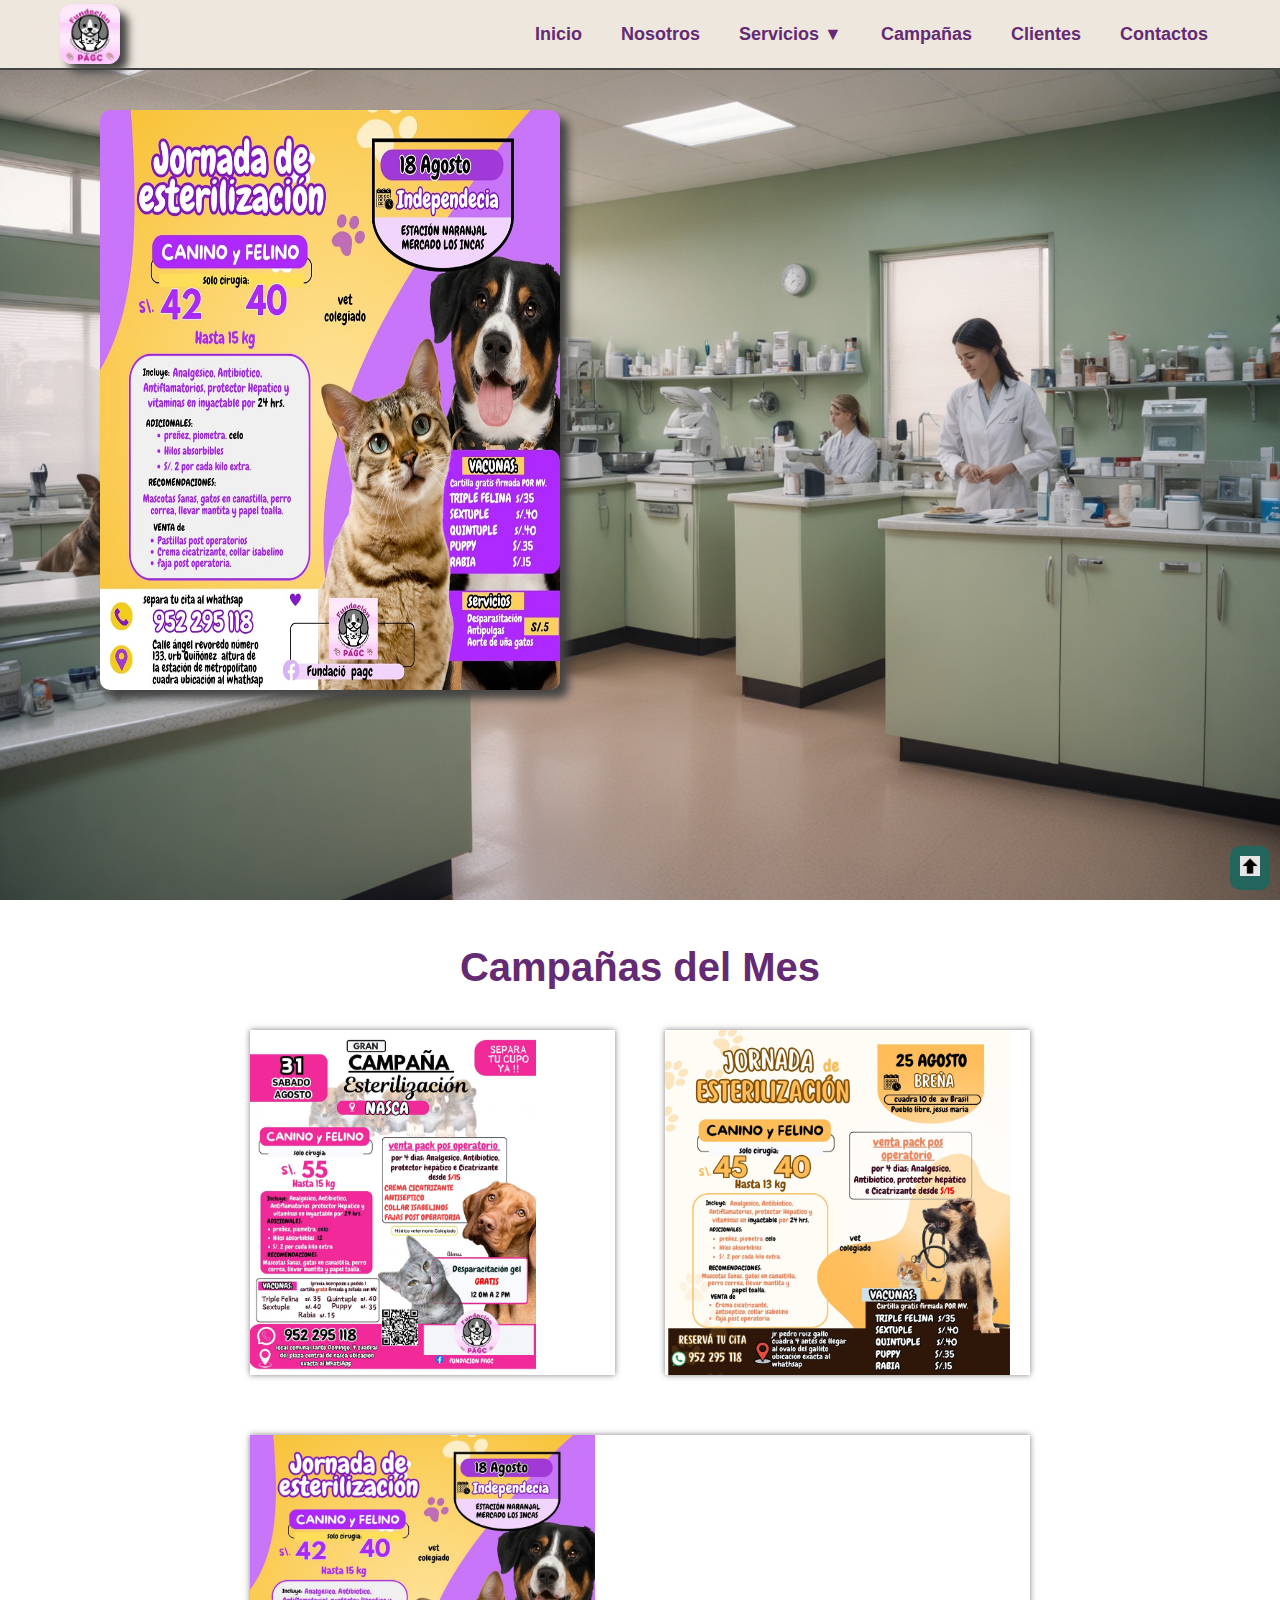
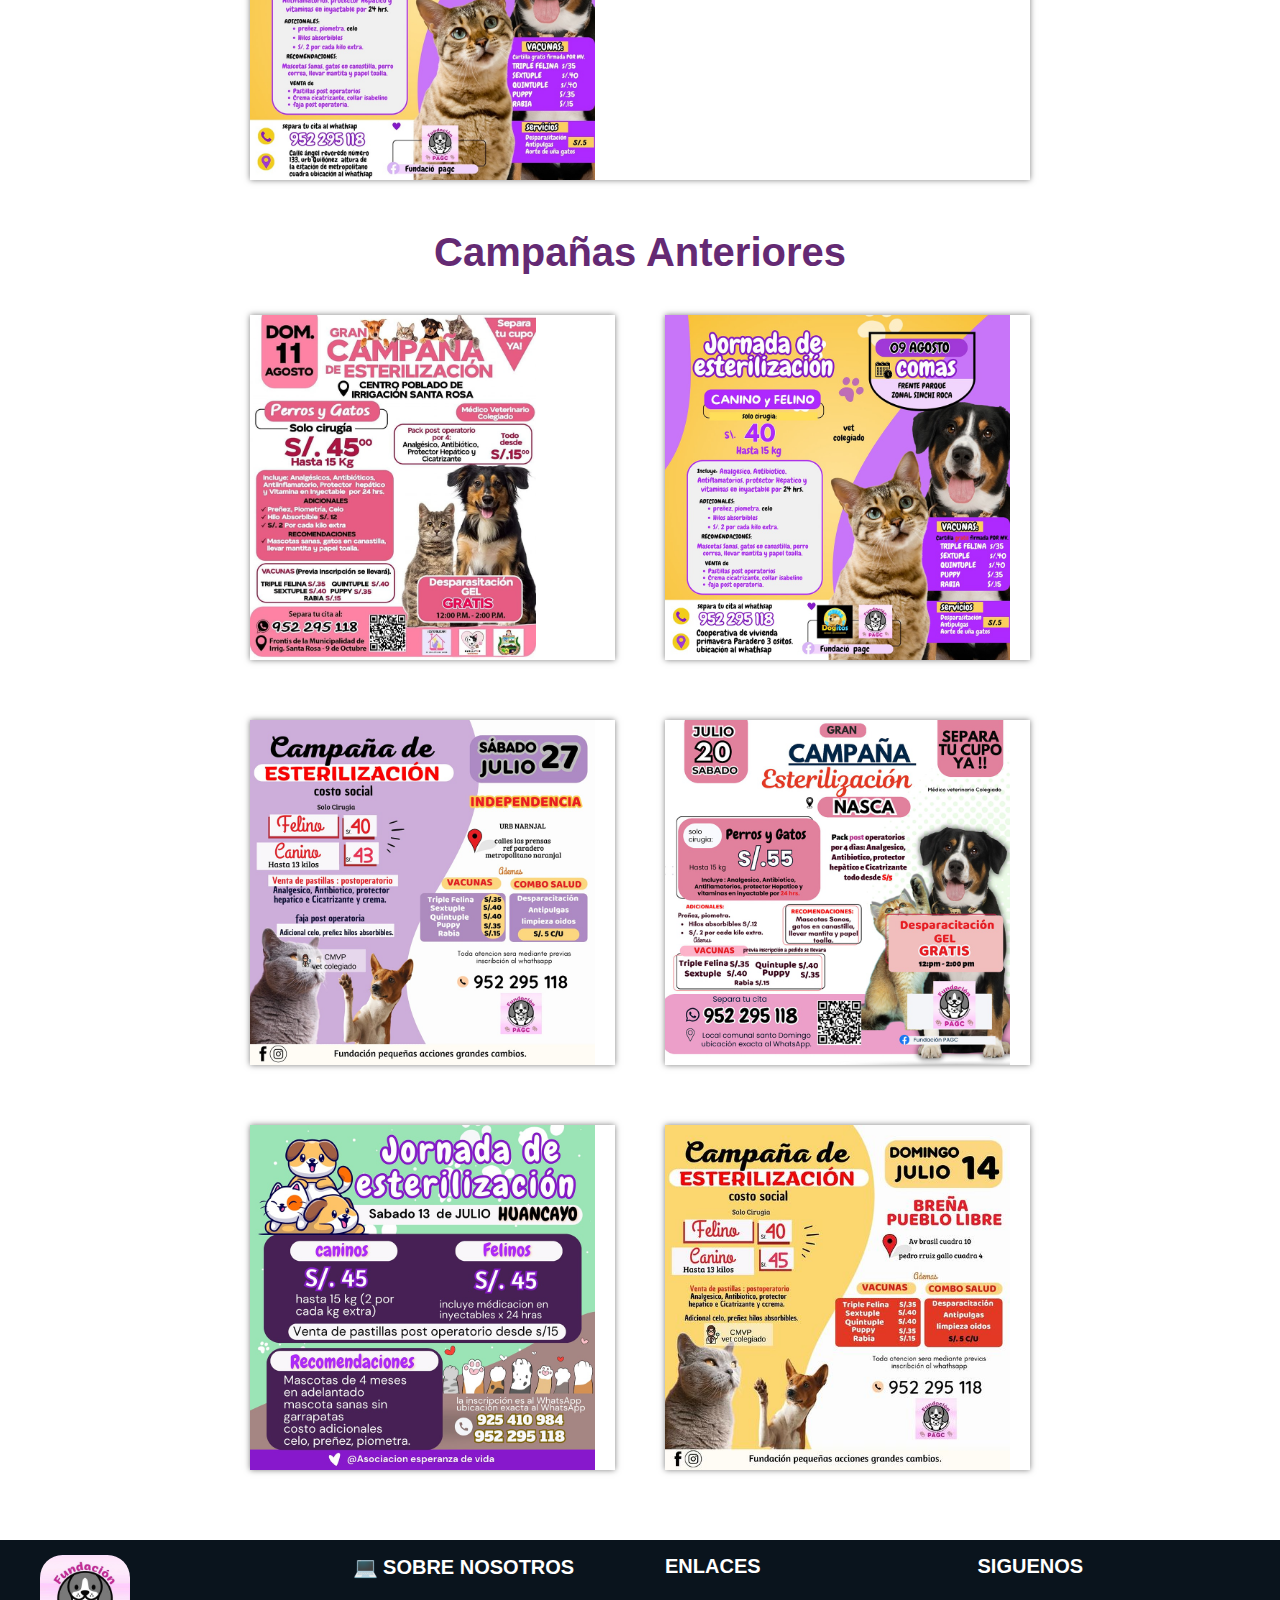
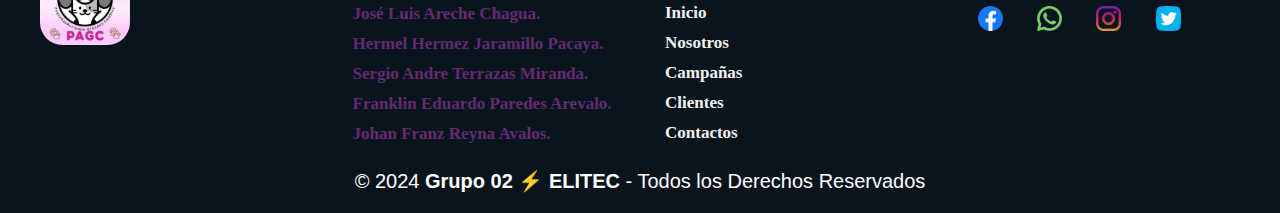
==== commit d4cb7bf1: "upgrade" ====
--- a/pages/campañas.html
+++ b/pages/campañas.html
@@ -46,7 +46,7 @@
         </nav>
         <!-- Banner  -->
         <section class="img_header">
-            <img src="/img/camp_actual_03.jpg" alt="">
+            <img src="/img/camp_actual_03.jpg" alt="" loading="lazy">
         </section>
     </header>
     <!-- Contenedor Principal  -->
@@ -56,34 +56,34 @@
             <h2 class="titulo">Campañas del Mes</h2>
             <div class="campañas">
                 <div class="imgActuales">
-                    <img src="/img/camp_actual_01.jpg" alt="">
+                    <img src="/img/camp_actual_01.jpg" alt="" loading="lazy">
                 </div>
                 <div class="imgActuales">
-                    <img src="/img/camp_actual_02.jpg" alt="">
+                    <img src="/img/camp_actual_02.jpg" alt="" loading="lazy">
                 </div>
                 <div class="imgActuales">
-                    <img src="/img/camp_actual_03.jpg" alt="">
+                    <img src="/img/camp_actual_03.jpg" alt="" loading="lazy">
                 </div>
             </div>
             <h2 class="titulo">Campañas Anteriores</h2>
             <div class="campañas">
                 <div class="imgActuales">
-                    <img src="/img/camp_anterior_01.jpg" alt="">
+                    <img src="/img/camp_anterior_01.jpg" alt="" loading="lazy">
                 </div>
                 <div class="imgActuales">
-                    <img src="/img/camp_anterior_02.jpg" alt="">
+                    <img src="/img/camp_anterior_02.jpg" alt="" loading="lazy">
                 </div>
                 <div class="imgActuales">
-                    <img src="/img/camp_anterior_03.jpg" alt="">
+                    <img src="/img/camp_anterior_03.jpg" alt="" loading="lazy">
                 </div>
                 <div class="imgActuales">
-                    <img src="/img/camp_anterior_04.jpg" alt="">
+                    <img src="/img/camp_anterior_04.jpg" alt="" loading="lazy">
                 </div>
                 <div class="imgActuales">
-                    <img src="/img/camp_anterior_05.jpg" alt="">
+                    <img src="/img/camp_anterior_05.jpg" alt="" loading="lazy">
                 </div>
                 <div class="imgActuales">
-                    <img src="/img/camp_anterior_06.jpg" alt="">
+                    <img src="/img/camp_anterior_06.jpg" alt="" loading="lazy">
                 </div>
             </div>
         </section>
@@ -138,7 +138,7 @@
     <!-- Sonido cuando se hace click -->
     <audio class="audio" src="/sound/Click.mp3" preload="auto"></audio>
 
-    <script src="/js/script.js"></script>
+    <script src="/js/script.js" defer></script>
 
 </body>
 </html>--- a/css/estilos.css
+++ b/css/estilos.css
@@ -56,7 +56,7 @@
 .botonNeon {
     width: 150px;
     height: 60px;
-    margin: 30px 130px;
+    margin: 30px 130px; 
     font-size: 15px;
     padding: 10px 20px;
     border: none;
@@ -337,8 +337,7 @@
     &> a {
         color: var(--colorAcento);
         text-decoration: none;
-    }
-    
+    }   
 }
 
 footer .grupo-1 .box .redesSociales a {
@@ -395,64 +394,42 @@
 
 
 /* Diseño Responsive - Para Pantallas Grandes */
-@media only screen and (min-width: 1440px) {
+@media ( width >= 1440px ){
+}
+
+/* Diseño Responsive - Para PCs */
+@media ( 768px <= width <= 1440px ) {
     header .textos_header {
-        width: 700px;
+        width: 550px;
         height: 300px;
-        top: 170px;
-        left: 5px;
+        top: 160px;
     }
 
     header .textos_header .h1 {
         width: 100%;
-        font-size: 54px;
-        text-align: center;
+        font-size: 40px;
     }
     
     header .textos_header .h2 {
         width: 100%;
         font-size: 36px;
-        text-align: center;
+    }
+
+    header nav .menuNavegación > a {
+        font-size: 18px;
+    }
+
+    header nav .menuNavegación .submenu-container {
+        font-size: 18px;
     }
     
-    header .textos_header .botones {
-        top: 500px;
-        display: flex;
-        width: 200px;
-        left: -140px;
-    }
-}
-
-/* Diseño Responsive - Para PCs */
-@media only screen and (max-width: 1440px) and (min-width: 767px) {
-    header .textos_header {
-        width: 550px;
-        height: 300px;
-        top: 160px;
-    }
-
-    header .textos_header .h1 {
-        width: 100%;
-        font-size: 40px;
-    }
-    
-    header .textos_header .h2 {
-        width: 100%;
-        font-size: 36px;
-    }
-
-    footer .grupo-1 {
-        grid-template-columns: 1fr;       
-    }
-    
-    footer .grupo-2 {
-        display: flex;
-        flex-wrap: wrap;       
+    .video-container {
+        flex: 1 1 calc(50% - 20px);
     }
 }
 
 /* Diseño Responsive - Para Tablets */
-@media only screen and (max-width: 768px) and (min-width: 426px) {
+@media ( 426px <= width <= 768px ) {
     header .textos_header {
         width: 500px;
         height: 300px;
@@ -485,11 +462,18 @@
         border-radius: 10px;
         box-shadow: 0 4px 8px rgba(0, 0, 0, 0.1);
         z-index: 999;
+        opacity: 0;
+        transform: translateY(-20px);
+        transition: opacity 0.3s ease, transform 0.3s ease;
     }
 
     nav.active .menuNavegación {
         visibility: visible;
         display: flex;
+        opacity: 1;
+        transform: translateY(0);
+        transition: opacity 0.4s ease, transform 0.4s cubic-bezier(0.68, -0.55, 0.27, 1.55);
+
     }
 
     .menu-icon {
@@ -513,10 +497,22 @@
         padding-left: 20px;
     }
 
+    footer .grupo-1 {
+        grid-template-columns: 1fr;       
+    }
+
+    footer .grupo-2 {
+        display: flex;
+        flex-wrap: wrap;       
+    }
+
+    .video-container {
+        flex: 1 1 100%;
+    }
 }
 
 /* Diseño Responsive - Para Móviles */
-@media only screen and ( max-width: 425px) {   
+@media ( width <= 426px ) {
     header .textos_header {
         width: 100%;
         top: 120px;
@@ -555,11 +551,17 @@
         border-radius: 10px;
         box-shadow: 0 4px 8px rgba(0, 0, 0, 0.1);
         z-index: 999;
+        opacity: 0;
+        transform: translateY(-20px);
+        transition: opacity 0.3s ease, transform 0.3s ease;
     }
 
     nav.active .menuNavegación {
         visibility: visible;
         display: flex;
+        opacity: 1;
+        transform: translateY(0);
+        transition: opacity 0.4s ease, transform 0.4s cubic-bezier(0.68, -0.55, 0.27, 1.55);
     }
 
     .menu-icon {
--- a/css/campañas.css
+++ b/css/campañas.css
@@ -74,12 +74,16 @@
     }
 }
 
+/* Diseño Responsive - Para Pantallas Grandes */
+@media ( width >= 1440px ){
+}
+
 /* Diseño Responsive - Para PCs */
-@media only screen and (max-width: 1440px) {
+@media ( 768px <= width <= 1440px ) {
 }
 
 /* Diseño Responsive - Para Tablets */
-@media only screen and ( max-width: 768px ) {
+@media ( 425px <= width <= 768px ) {
     .img_header {
         top: 150px;
         left: 80px;
@@ -92,7 +96,7 @@
 }
 
 /* Diseño Responsive - Para Móviles */
-@media only screen and ( max-width: 425px) {    
+@media ( width <= 425px ) {
     .img_header {
         top: 150px;
         left: 80px;
